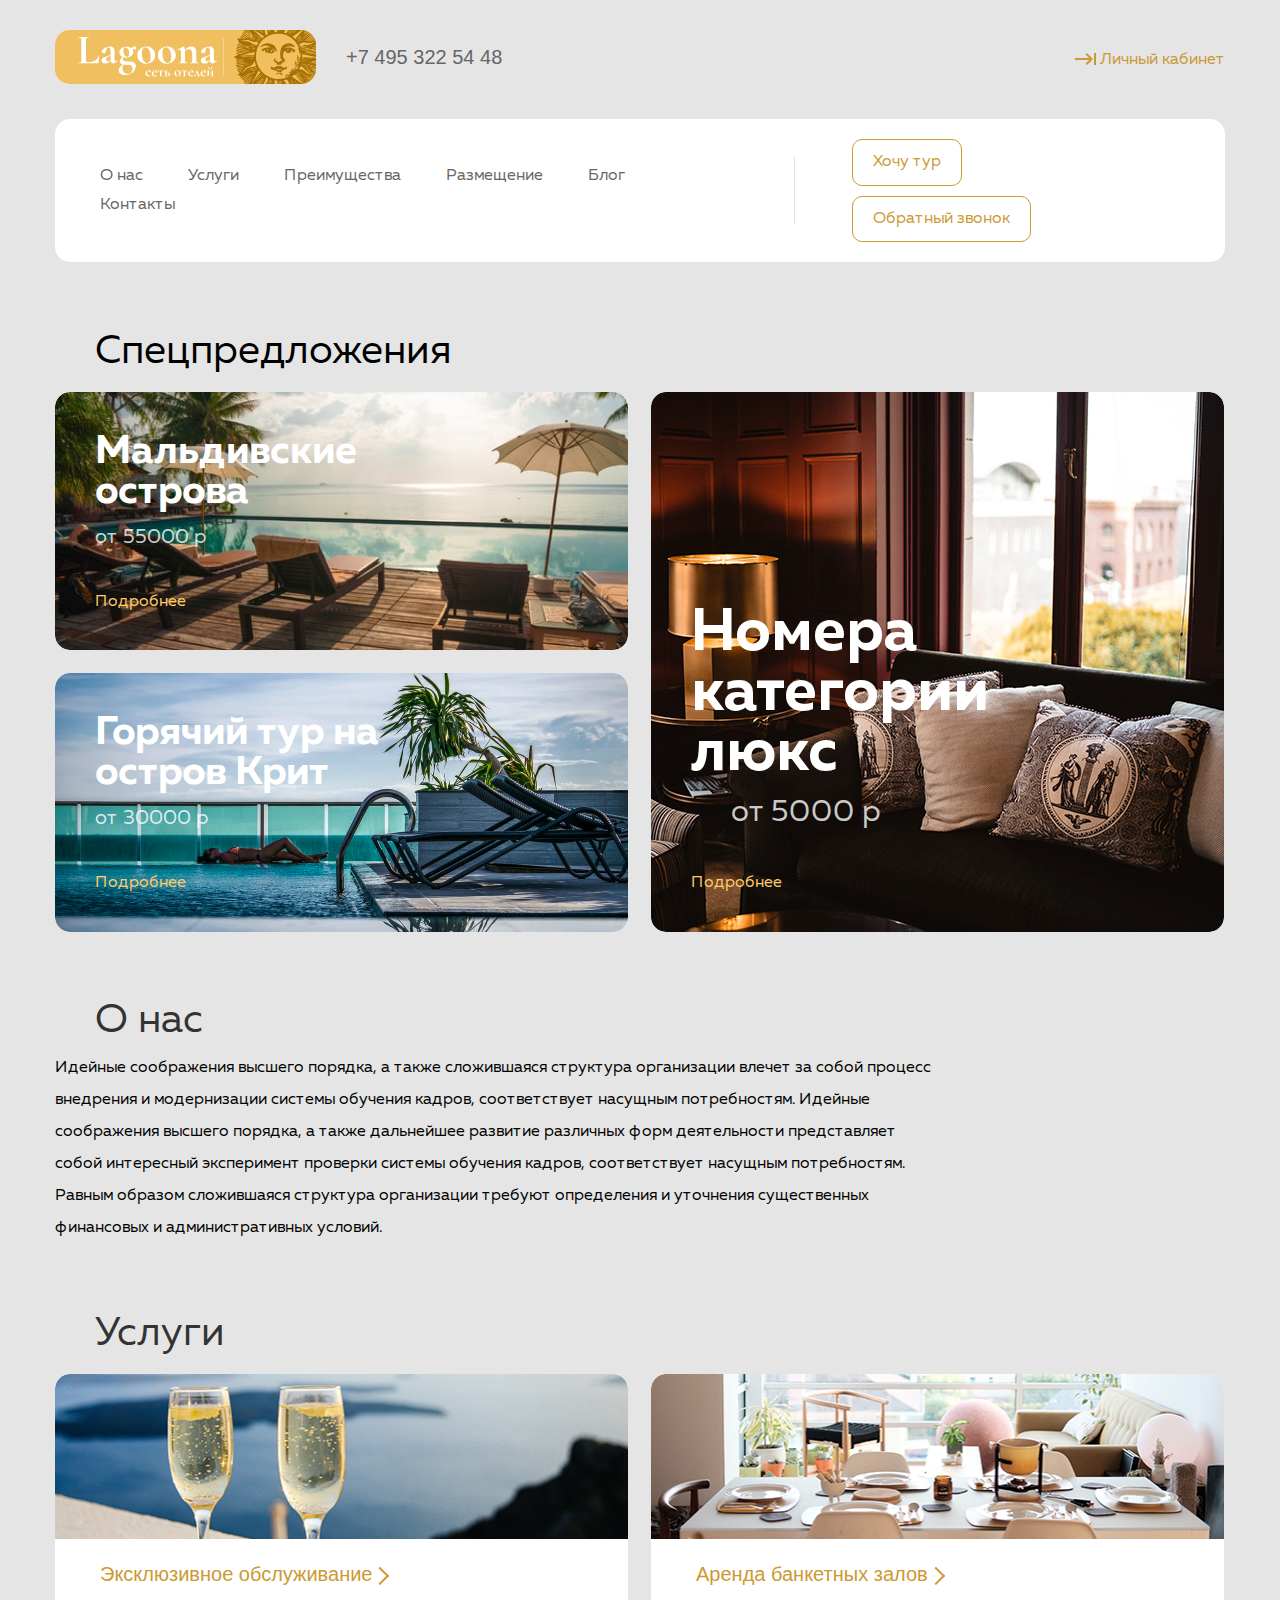
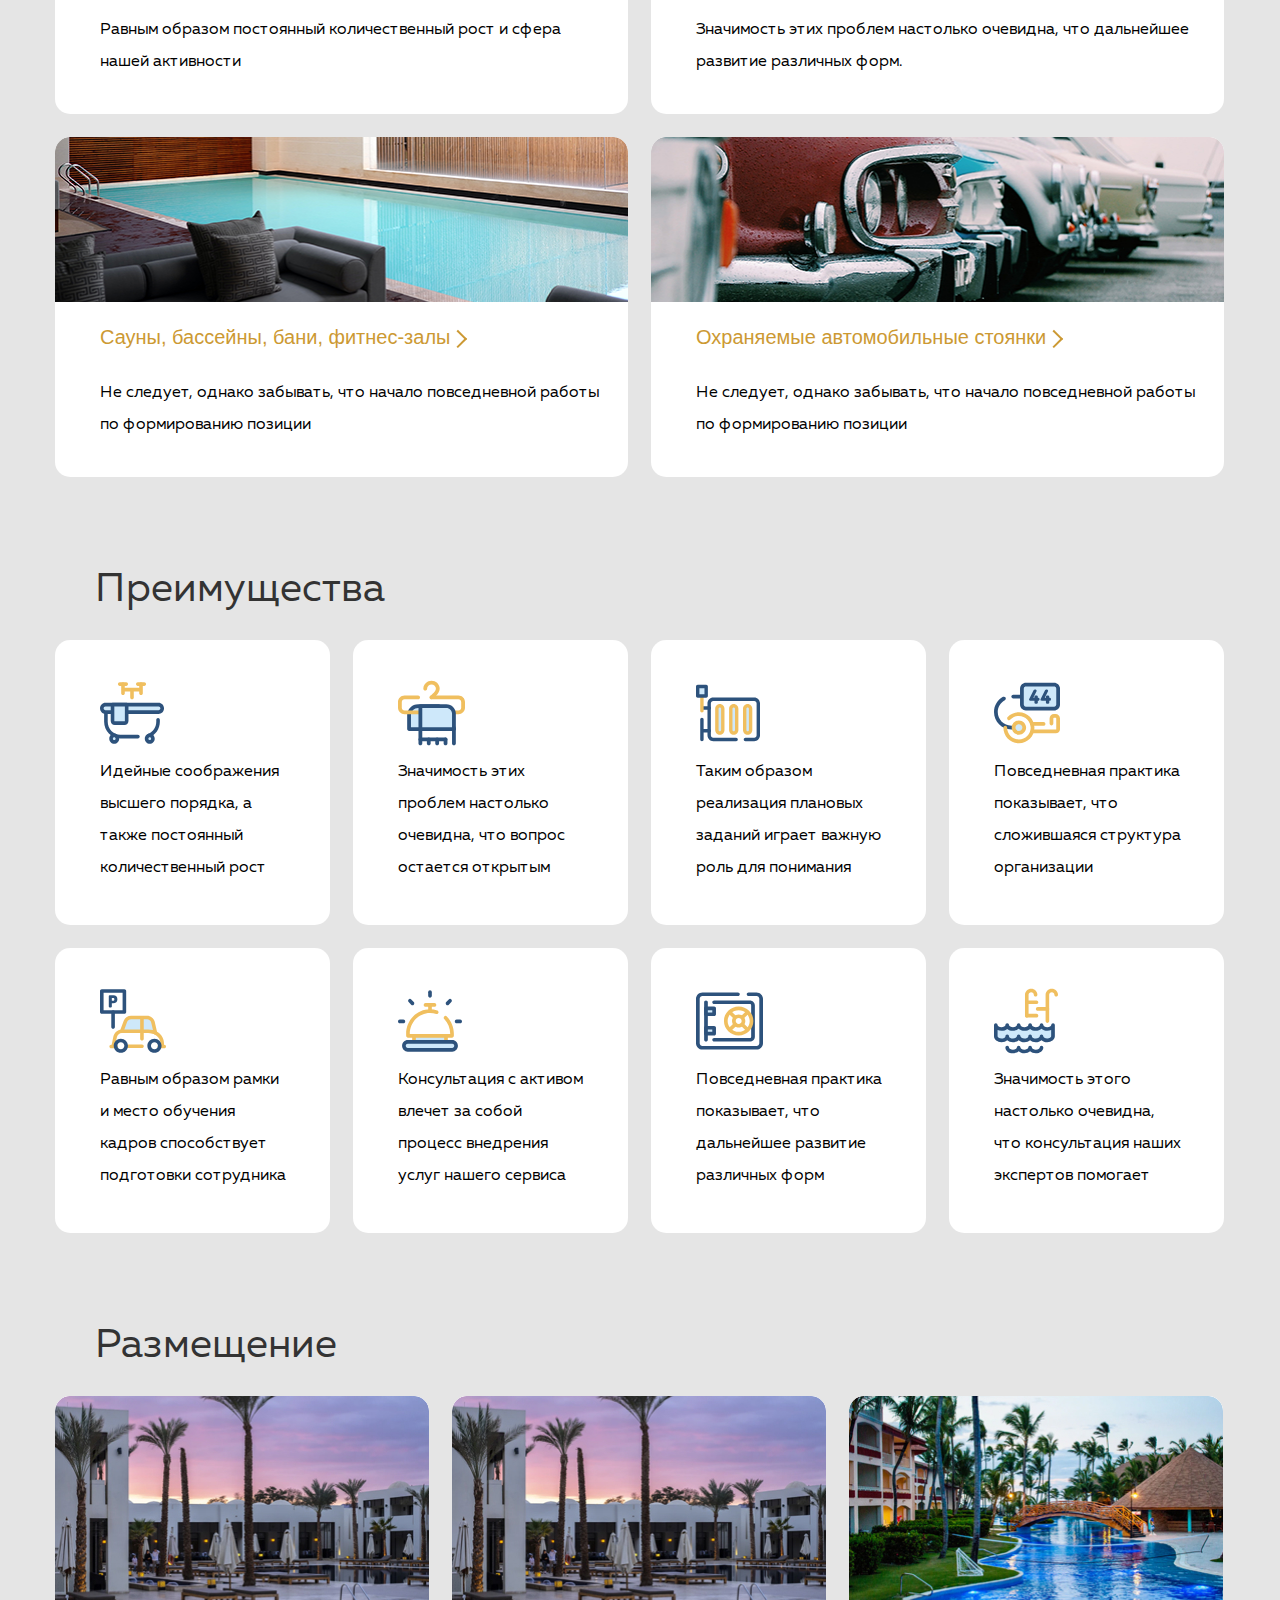
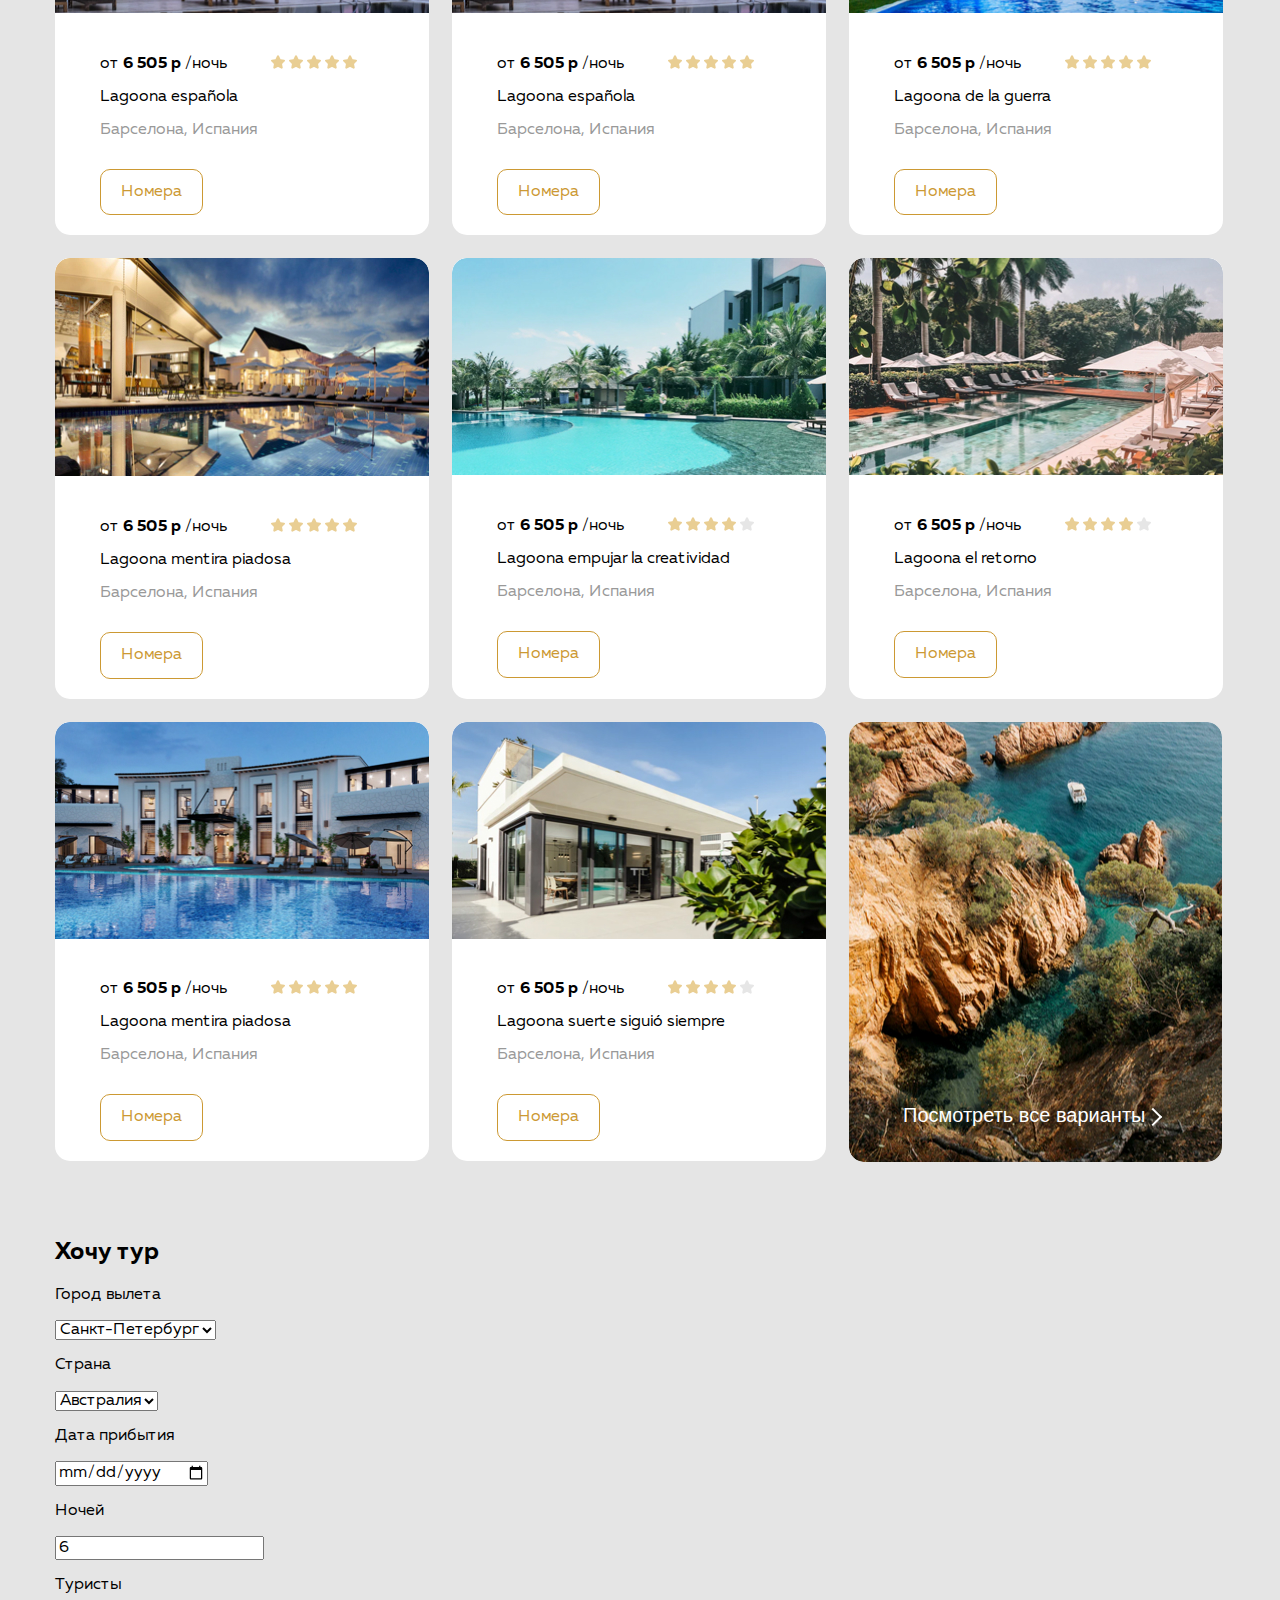
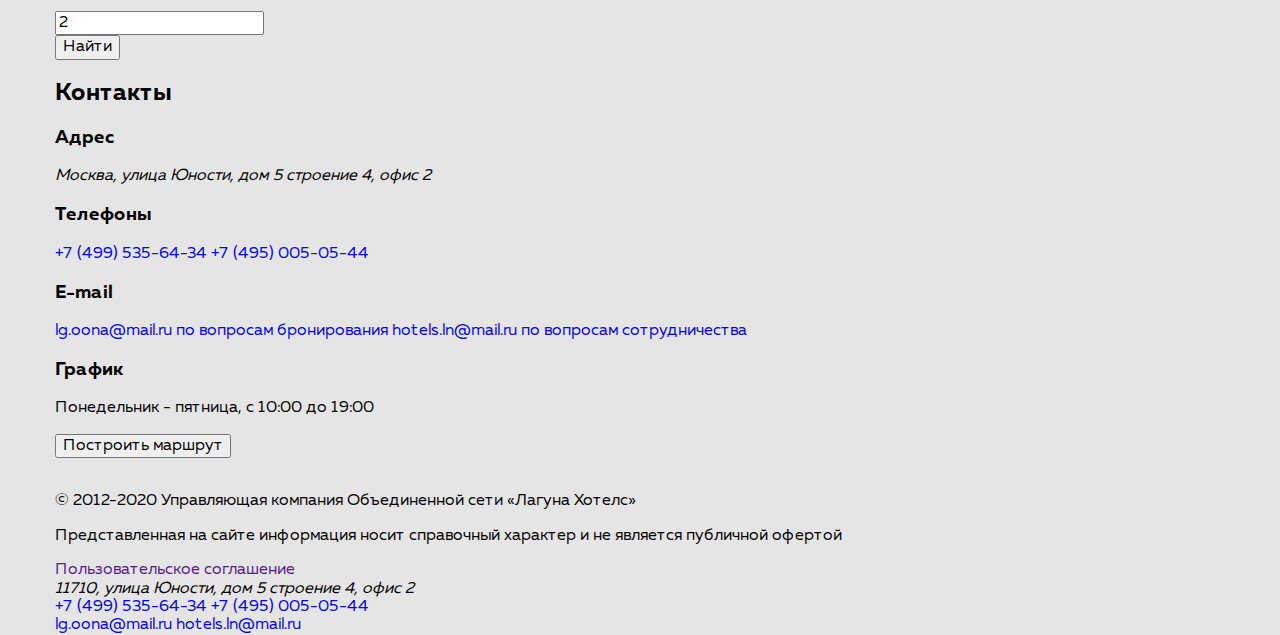
==== 08_advanced-html/index.html @ b59152a6 "contacts" ====
<!DOCTYPE html>
<html lang="ru">
<head>
  <meta charset="UTF-8">
  <title>Lagoona - сеть отелей</title>
  <link rel="stylesheet" href="css/normalize.css">
  <link rel="stylesheet" href="css/style.css">
</head>
<body>
  <header class="header">
    <div class="container header-container">
      <div class="header-top">
        <div class="header-left">
          <a href="" class="logo">
            <img src="img/logo.svg" alt="" class="logo-img">
          </a>
          <div class="number-block">
            <a href="tel:+7495322548" class="main-number">
              +7 495 322 54 48
            </a>
          </div>
        </div>
        <div class="header-right">
          <a href="" class="personal-link">
            Личный кабинет
          </a>
        </div>
      </div>
      <div class="header-bottom">
        <nav class="nav">
          <ul class="nav-list">
            <li class="nav-item">
              <a href="" class="nav-link">О нас</a>
            </li>
            <li class="nav-item">
              <a href="" class="nav-link">Услуги</a>
            </li>
            <li class="nav-item">
              <a href="" class="nav-link">Преимущества</a>
            </li>
            <li class="nav-item">
              <a href="" class="nav-link">Размещение</a>
            </li>
            <li class="nav-item">
              <a href="" class="nav-link">Блог</a>
            </li>
            <li class="nav-item">
              <a href="" class="nav-link">Контакты</a>
            </li>
          </ul>
        </nav>
        <div class="link-btn">
          <a href="" class="link-descr">
            Хочу тур
          </a>
          <a href="" class="link-descr">
            Обратный звонок
          </a>
        </div>
      </div>
    </div>
  </header>
  <main>
    <section class="section-spec">
      <div class="container spec-container">
        <h2 class="section-heading-spec">
          Спецпредложения
        </h2>
        <div class="section-spec-gen">
          <div class="section-spec-left">
            <article class="section-spec-item-one">
              <h3 class="section-spec-heading">
                Мальдивские острова
              </h3>
              <p class="section-spec-descr">
                от 55000 р
              </p>
              <div class="section-spec-more-block">
                <a href="" class="section-spec-more">Подробнее</a>
              </div>
            </article>
            <article class="section-spec-item-two">
              <h3 class="section-spec-heading">
                Горячий тур на остров Крит
              </h3>
              <p class="section-spec-descr">
                от 30000 р
              </p>
              <div  class="section-spec-more-block">
                <a href="" class="section-spec-more">Подробнее</a>
              </div>
            </article>
          </div>
          <div class="section-spec-right">
            <article class="section-spec-item-three">
              <h3 class="section-spec-head">
                Номера категории люкс
              </h3>
              <p class="section-spec-descr-lux">
                от 5000 р
              </p>
              <div class="section-spec-more-block">
                <a href="" class="section-spec-more">Подробнее</a>
              </div>
            </article>
          </div>
        </div>
      </div>
    </section>

    <section class="section-about">
      <div class="container about-container">
        <div class="about-content">
          <h2 class="section-heading-about">
            О нас
          </h2>
          <p class="section-about-text">Идейные соображения высшего порядка, а также сложившаяся структура организации влечет за собой процесс внедрения и модернизации системы обучения кадров, соответствует насущным потребностям. Идейные соображения высшего порядка, а также дальнейшее развитие различных форм деятельности представляет собой интересный эксперимент проверки системы обучения кадров, соответствует насущным потребностям. Равным образом сложившаяся структура организации требуют определения и уточнения существенных финансовых и административных условий.</p>
        </div>
      </div>
    </section>

    <section class="section-services">
      <div class="container serv-container">
        <h2 class="section-heading-serv">
          Услуги
        </h2>
        <ul class="section-serv-list">
          <li class="section-serv-item serv-img-one">
            <h3 class="section-serv-head">
              <a href="" class="section-serv-heading">Эксклюзивное обслуживание</a>
            </h3>
            <p class="section-serv-descr">Равным образом постоянный количественный рост и сфера нашей активности</p>
          </li>
          <li class="section-serv-item serv-img-two">
            <h3 class="section-serv-head">
              <a href="" class="section-serv-heading">Аренда банкетных залов</a>
            </h3>
            <p class="section-serv-descr">Значимость этих проблем настолько очевидна, что дальнейшее развитие различных форм.</p>
          </li>
          <li class="section-serv-item serv-img-three">
            <h3 class="section-serv-head">
              <a href="" class="section-serv-heading">Сауны, бассейны, бани, фитнес-залы</a>
            </h3>
            <p class="section-serv-descr">Не следует, однако забывать, что начало повседневной работы по формированию позиции</p>
          </li>
          <li class="section-serv-item serv-img-four">
            <h3 class="section-serv-head">
              <a href="" class="section-serv-heading">Охраняемые автомобильные стоянки</a>
            </h3>
            <p class="section-serv-descr">Не следует, однако забывать, что начало повседневной работы по формированию позиции</p>
          </li>
        </ul>
      </div>
    </section>

    <section class="section-edge">
      <div class="container edge-container">
        <h2 class="section-heading-edge">
          Преимущества
        </h2>
        <ul class="section-edge-list">
          <li class="section-edge-item edge-img1 edge-img-pos">
            <p class="section-edge-descr">Идейные соображения высшего порядка, а также постоянный количественный рост</p>
          </li>
          <li class="section-edge-item edge-img2 edge-img-pos">
            <p class="section-edge-descr">Значимость этих проблем настолько очевидна, что вопрос остается открытым</p>
          </li>
          <li class="section-edge-item edge-img3 edge-img-pos">
            <p class="section-edge-descr">Таким образом реализация плановых заданий играет важную роль для понимания</p>
          </li>
          <li class="section-edge-item edge-img4 edge-img-pos">
            <p class="section-edge-descr">Повседневная практика показывает, что сложившаяся структура организации</p>
          </li>
          <li class="section-edge-item edge-img5 edge-img-pos">
            <p class="section-edge-descr">Равным образом рамки и место обучения кадров способствует подготовки сотрудника</p>
          </li>
          <li class="section-edge-item edge-img6 edge-img-pos">
            <p class="section-edge-descr">Консультация с активом влечет за собой процесс внедрения услуг нашего сервиса </p>
          </li>
          <li class="section-edge-item edge-img7 edge-img-pos">
            <p class="section-edge-descr">Повседневная практика показывает, что дальнейшее развитие различных форм</p>
          </li>
          <li class="section-edge-item edge-img8 edge-img-pos">
            <p class="section-edge-descr">Значимость этого настолько очевидна, что консультация наших экспертов помогает</p>
          </li>
        </ul>
      </div>
    </section>

    <section class="section-place">
      <div class="container place-container">
        <h2 class="section-heading-place">
          Размещение
        </h2>
        <ul class="section-place-list">
          <li class="section-place-item">
            <article class="section-place-card">
              <img src="img/espan.jpg" alt="Lagoona española" class="place-img">
              <div class="section-place-info">
                <div class="price-star-position">
                  <div class="section-place-price">от <b>6 505 р</b> /ночь</div>
                  <div class="section-place-star">
                    <img src="img/star.svg" alt="5 звезд из 5">
                    <img src="img/star.svg" alt="">
                    <img src="img/star.svg" alt="">
                    <img src="img/star.svg" alt="">
                    <img src="img/star.svg" alt="">
                  </div>
                </div>
                <h3 class="section-place-headitem" lang="es">
                  Lagoona española
                </h3>
                <span class="section-place-geo">
                  Барселона, Испания
                </span>
                <div class="place-btn-numbers">
                  <a href="" class="place-btn-numbers-link">Номера</a>
                </div>
              </div>
            </article>
          </li>
          <li class="section-place-item">
            <article class="section-place-card">
              <img src="img/espan.jpg" alt="Lagoona española" class="place-img">
              <div class="section-place-info">
                <div class="price-star-position">
                  <div class="section-place-price">от <b>6 505 р</b> /ночь</div>
                  <div class="section-place-star">
                    <img src="img/star.svg" alt="5 звезд из 5">
                    <img src="img/star.svg" alt="">
                    <img src="img/star.svg" alt="">
                    <img src="img/star.svg" alt="">
                    <img src="img/star.svg" alt="">
                  </div>
                </div>
                <h3 class="section-place-headitem" lang="es">
                  Lagoona española
                </h3>
                <span class="section-place-geo">
                  Барселона, Испания
                </span>
                <div class="place-btn-numbers">
                    <a href="" class="place-btn-numbers-link">Номера</a>
                  </div>
              </div>
            </article>
          </li>
          <li class="section-place-item">
            <article class="section-place-card">
              <img src="img/guerra.jpg" alt="Lagoona de la guerra" class="place-img">
              <div class="section-place-info">
                <div class="price-star-position">
                  <div class="section-place-price">от <b>6 505 р</b> /ночь</div>
                  <div class="section-place-star">
                    <img src="img/star.svg" alt="5 звезд из 5">
                    <img src="img/star.svg" alt="">
                    <img src="img/star.svg" alt="">
                    <img src="img/star.svg" alt="">
                    <img src="img/star.svg" alt="">
                  </div>
                </div>
                <h3 class="section-place-headitem" lang="es">
                  Lagoona de la guerra
                </h3>
                <span class="section-place-geo">
                  Барселона, Испания
                </span>
                <div class="place-btn-numbers">
                    <a href="" class="place-btn-numbers-link">Номера</a>
                  </div>
              </div>
            </article>
          </li>
          <li class="section-place-item">
            <article class="section-place-card">
              <img src="img/piadosa.jpg" alt="Lagoona mentira piadosa" class="place-img">
              <div class="section-place-info">
                <div class="price-star-position">
                  <div class="section-place-price">от <b>6 505 р</b> /ночь</div>
                  <div class="section-place-star">
                    <img src="img/star.svg" alt="5 звезд из 5">
                    <img src="img/star.svg" alt="">
                    <img src="img/star.svg" alt="">
                    <img src="img/star.svg" alt="">
                    <img src="img/star.svg" alt="">
                  </div>
                </div>
                <h3 class="section-place-headitem" lang="es">
                  Lagoona mentira piadosa
                </h3>
                <span class="section-place-geo">
                  Барселона, Испания
                </span>
                <div class="place-btn-numbers">
                    <a href="" class="place-btn-numbers-link">Номера</a>
                  </div>
              </div>
            </article>
          </li>
          <li class="section-place-item">
            <article class="section-place-card">
              <img src="img/creatividad.jpg" alt="Lagoona empujar la creatividad" class="place-img">
              <div class="section-place-info">
                <div class="price-star-position">
                  <div class="section-place-price">от <b>6 505 р</b> /ночь</div>
                  <div class="section-place-star">
                    <img src="img/star.svg" alt="4 звезды из 5">
                    <img src="img/star.svg" alt="">
                    <img src="img/star.svg" alt="">
                    <img src="img/star.svg" alt="">
                    <img src="img/fake-star.svg" alt="">
                  </div>
                </div>
                <h3 class="section-place-headitem" lang="es">
                  Lagoona empujar la creatividad
                </h3>
                <span class="section-place-geo">
                  Барселона, Испания
                </span>
                <div class="place-btn-numbers">
                    <a href="" class="place-btn-numbers-link">Номера</a>
                  </div>
              </div>
            </article>
          </li>
          <li class="section-place-item">
            <article class="section-place-card">
              <img src="img/retorno.jpg" alt="Lagoona el retorno" class="place-img">
              <div class="section-place-info">
                <div class="price-star-position">
                  <div class="section-place-price">от <b>6 505 р</b> /ночь</div>
                  <div class="section-place-star">
                    <img src="img/star.svg" alt="4 звезды из 5">
                    <img src="img/star.svg" alt="">
                    <img src="img/star.svg" alt="">
                    <img src="img/star.svg" alt="">
                    <img src="img/fake-star.svg" alt="">
                  </div>
                </div>
                <h3 class="section-place-headitem" lang="es">
                  Lagoona el retorno
                </h3>
                <span class="section-place-geo">
                  Барселона, Испания
                </span>
                <div class="place-btn-numbers">
                    <a href="" class="place-btn-numbers-link">Номера</a>
                  </div>
              </div>
            </article>
          </li>
          <li class="section-place-item">
            <article class="section-place-card">
              <img src="img/mentira.jpg" alt="Lagoona mentira piadosa" class="place-img">
              <div class="section-place-info">
                <div class="price-star-position">
                  <div class="section-place-price">от <b>6 505 р</b> /ночь</div>
                  <div class="section-place-star">
                    <img src="img/star.svg" alt="5 звезд из 5">
                    <img src="img/star.svg" alt="">
                    <img src="img/star.svg" alt="">
                    <img src="img/star.svg" alt="">
                    <img src="img/star.svg" alt="">
                  </div>
                </div>
                <h3 class="section-place-headitem" lang="es">
                  Lagoona mentira piadosa
                </h3>
                <span class="section-place-geo">
                  Барселона, Испания
                </span>
                <div class="place-btn-numbers">
                    <a href="" class="place-btn-numbers-link">Номера</a>
                  </div>
              </div>
            </article>
          </li>
          <li class="section-place-item">
            <article class="section-place-card">
              <img src="img/siempre.jpg" alt="Lagoona suerte siguió siempre" class="place-img">
              <div class="section-place-info">
                <div class="price-star-position">
                  <div class="section-place-price">от <b>6 505 р</b> /ночь</div>
                  <div class="section-place-star">
                    <img src="img/star.svg" alt="4 звезды из 5">
                    <img src="img/star.svg" alt="">
                    <img src="img/star.svg" alt="">
                    <img src="img/star.svg" alt="">
                    <img src="img/fake-star.svg" alt="">
                  </div>
                </div>
                <h3 class="section-place-headitem" lang="es">
                  Lagoona suerte siguió siempre
                </h3>
                <span class="section-place-geo">
                  Барселона, Испания
                </span>
                <div class="place-btn-numbers">
                    <a href="" class="place-btn-numbers-link">Номера</a>
                  </div>
              </div>
            </article>
          </li>
          <li class="section-place-item-all">
            <a href="" class="section-place-allvar">Посмотреть все варианты</a>
          </li>
        </ul>
      </div>
    </section>

    <section class="section-tour">
      <div class="container tour-container">
        <h2 class="section-heading-tour">
          Хочу тур
        </h2>
        <div class="section-tour-form">
          <form action="https://jsonplaceholder.typicode.com/posts" method="POST" class="form">
            <div class="section-tour-form-city">
              <p class="section-tour-form-heads">Город вылета</p>
              <select name="city">
                <option value="Санкт-Петербург">Санкт-Петербург</option>
                <option value="Санкт-Петербург">Санкт-Петербург</option>
                <option value="Санкт-Петербург">Санкт-Петербург</option>
                <option value="Санкт-Петербург">Санкт-Петербург</option>
                <option value="Санкт-Петербург">Санкт-Петербург</option>
                <option value="Санкт-Петербург">Санкт-Петербург</option>
              </select>
            </div>
            <div class="section-tour-form-country">
              <p class="section-tour-form-heads">Страна</p>
              <select name="country">
                <option value="Австралия">Австралия</option>
                <option value="Австралия">Австралия</option>
                <option value="Австралия">Австралия</option>
                <option value="Австралия">Австралия</option>
                <option value="Австралия">Австралия</option>
                <option value="Австралия">Австралия</option>
              </select>
            </div>
            <div class="section-tour-form-date">
              <p class="section-tour-form-heads">Дата прибытия</p>
              <input type="date" name="date">
            </div>
            <div class="section-tour-form-nights">
              <p class="section-tour-form-heads">Ночей</p>
              <input type="number" name="nights" value="6">
            </div>
            <div class="section-tour-form-tourists">
              <p class="section-tour-form-heads">Туристы</p>
              <input type="number" name="tourists" value="2" required>
            </div>
            <button class="btn btn-tours">
              Найти
            </button>
          </form>
        </div>
      </div>
    </section>

    <section class="section-contacts">
      <div class="container contacts-container">
        <h2 class="section-heading-contacts">
          Контакты
        </h2>
        <div class="section-contacts-full">
          <div class="section-contacts-left">
            <div class="section-contacts-left-adr">
              <h3 class="section-contacts-left-head">
                Адрес
              </h3>
              <address class="section-contacts-left-adr-descr">
                Москва, улица Юности, дом 5 строение 4, офис 2
              </address>
            </div>
            <div class="section-contacts-left-tel">
              <h3 class="section-contacts-left-head">
                Телефоны
              </h3>
              <div class="section-contacts-tel">
                <a href="tel:+74995356434" class="section-contacts-number">
                  +7 (499) 535-64-34
                </a>
                <a href="tel:+74950050544" class="section-contacts-number">
                  +7 (495) 005-05-44
                </a>
              </div>
            </div>
            <div class="section-contacts-left-mail">
              <h3 class="section-contacts-left-head">
                E-mail
              </h3>
              <div class="section-contacts-mail">
                <a href="mailto:lg.oona@mail.ru" class="section-contacts-email">
                  lg.oona@mail.ru по вопросам бронирования
                </a>
                <a href="mailto:hotels.ln@mail.ru" class="section-contacts-email">
                  hotels.ln@mail.ru по вопросам сотрудничества
                </a>
              </div>
            </div>
            <div class="section-contacts-left-graph">
              <h3 class="section-contacts-left-head">
                График
              </h3>
              <p class="section-contacts-graph-descr">
                Понедельник - пятница, с 10:00 до 19:00
              </p>
            </div>
            <button class="btn btn-maps">
              Построить маршрут
            </button>
          </div>
          <div class="section-contacts-right">
            <img src="" alt="">
          </div>
        </div>
      </div>
    </section>
  </main>
  <footer class="footer">
    <div class="container footer-container">
      <article class="footer-descr">
        <p class="footer-descr-one">
          © 2012-2020 Управляющая компания Объединенной сети «Лагуна Хотелс»
        </p>
        <p class="footer-descr-two">
          Представленная на сайте информация носит справочный характер и не является публичной офертой
        </p>
        <a href="" class="footer-policy">Пользовательское соглашение</a>
      </article>
      <article class="section-contacts-left-adr-descr">
        <address >
          11710, улица Юности, дом 5 строение 4, офис 2
        </address>
        <div class="footer-tel">
          <a href="tel:+74995356434" class="section-contacts-number">
            +7 (499) 535-64-34
          </a>
          <a href="tel:+74950050544" class="section-contacts-number">
            +7 (495) 005-05-44
          </a>
        </div>
        <div class="footer-mail">
          <a href="mailto:lg.oona@mail.ru" class="section-contacts-email">
            lg.oona@mail.ru
          </a>
          <a href="mailto:hotels.ln@mail.ru" class="section-contacts-email">
            hotels.ln@mail.ru
          </a>
        </div>
      </article>
    </div>
  </footer>
</body>
</html>
---- 08_advanced-html/css/style.css ----
@font-face {
  font-family: 'Muller';
  src: url('../fonts/MullerLight.woff2') format('woff2'),
    url('../fonts/MullerLight.woff') format('woff');
  font-display: swap;
  font-weight: 300;
  font-style: normal;
}

@font-face {
  font-family: 'Muller';
  src: url('../fonts/MullerRegular.woff2') format('woff2'),
    url('../fonts/MullerRegular.woff') format('woff');
  font-display: swap;
  font-weight: normal;
  font-style: normal;
}

@font-face {
  font-family: 'Muller';
  src: url('../fonts/MullerBold.woff2') format('woff2'),
    url('../fonts/MullerBold.woff') format('woff');
  font-display: swap;
  font-weight: 700;
  font-style: normal;
}

@font-face {
  font-family: 'Muller';
  src: url('../fonts/Muller-Medium.woff2') format('woff2'),
    url('../fonts/Muller-Medium.woff') format('woff');
  font-display: swap;
  font-weight: 500;
  font-style: normal;
}

* {
  box-sizing: border-box;
}

body {
  font-family: 'Muller', sans-serif;
  background: #E5E5E5;
}

a {
  text-decoration: none;
}

ul {
  margin: 0;
  padding: 0;
  list-style: none;
}

img {
  max-width: 100%;
}

.container {
  margin-right: auto;
  margin-left: auto;
  max-width: 1170px;
}

/* Header */

.header {
  padding-top: 30px;
  padding-bottom: 35px;
  min-height: 154px;
}
.header-container {
  display: block;
  align-items: center;
  height: 100%;
}

.header-top {
  display: flex;
  align-items: center;
  margin-bottom: 30px;
  min-height: 54px;
}

.header-left {
  display: flex;
  align-items: center;
  margin-right: auto;
}

.header-right {
  font-size: 16px;
  font-weight: normal;
}

.personal-link {
  color: #CC9933;
}

.personal-link::before {
  content: "";
  display: inline-block;
  width: 21px;
  height: 12px;
  background-image: url(../img/Vector.svg);
  transform: translateY(1px);
}

.number-block {
  display: flex;
  flex-wrap: wrap;
  max-width: 700px;
  font-size: 20px;
  font-weight: 500;
  line-height: 20px;
}

.main-number {
  margin-right: 5px;
  margin-bottom: 5px;
  color: #666666;
}

.logo-img {
  margin-right: 30px;
}

.header-bottom {
display: flex;
align-items: center;
padding: 10px 45px;
border-radius: 15px;
min-height: 70px;
background-color: #ffff;
}

.nav {
  padding-right: 50px;
  border-right: 1px solid #E1E1E1;
  max-width: 695px;
}

.nav-list {
  display: flex;
  flex-wrap: wrap;
  margin-right: -45px;
  padding-top: 10px;
  max-width: 743px;
}
.nav-item {
  margin-right: 45px;
  margin-bottom: 10px;
  font-size: 16px;
  font-weight: normal;
}

.nav-link {
  color: #666666;
}

.link-btn {
  display: flex;
  flex-wrap: wrap;
  margin-right: -40px;
  padding-top: 10px;
  padding-left: 57px;
  max-width: 426px;
  font-size: 16px;
}


.link-descr {
  margin-right: 40px;
  margin-bottom: 10px;
  padding: 13px 20px;
  border: 1px solid #CC9933;
  border-radius: 10px;
  color: #CC9933;
}

/* Special */

.section-spec {
  padding-top: 35px;
  padding-bottom: 34px;
}

.section-spec-gen {
  display: flex;
  width: 100%;
}

.section-heading-spec {
  margin-top: 0;
  margin-bottom: 20px;
  padding-left: 40px;
  font-size: 40px;
  font-weight: normal;
  line-height: 1;
}

.section-spec-left {
  flex-direction: column;
  margin-right: 23px;
}

.section-spec-item-one {
  margin-bottom: 23px;
  padding: 40px;
  border-radius: 15px;
  min-width: 573px;
  min-height: 258px;
  background-image: url(../img/maldivy.jpg);
  background-size: auto 100%;
  background-repeat: no-repeat;
  background-color: rgb(92, 92, 92);
}

.section-spec-item-two {
  padding: 40px;
  border-radius: 15px;
  min-width: 573px;
  min-height: 259px;
  background-image: url(../img/hot-tour.jpg);
  background-size: auto 100%;
  background-repeat: no-repeat;
  background-color: rgb(92, 92, 92);
}

.section-spec-item-three {
  padding: 211px 40px 40px 40px;
  border-radius: 15px;
  min-width: 573px;
  min-height: 540px;
background-image: url(../img/lux.jpg);
background-size: auto 100%;
background-repeat: no-repeat;
background-color: rgb(92, 92, 92);
}

.section-spec-heading {
  margin: 0;
  max-width: 339px;
  font-size: 40px;
  font-weight: 700;
  line-height: 1;
  color: #ffffff;
}

.section-spec-head {
  margin: 0;
  max-width: 339px;
  font-size: 60px;
  font-weight: 700;
  line-height: 1;
  color: #ffff;
}

.section-spec-descr {
  margin: 0;
  padding-top: 15px;
  font-size: 20px;
  font-weight: 400;
  line-height: 1;
  color: rgba(255, 255, 255, 0.8);
}

.section-spec-descr-lux {
  margin: 0;
  padding-top: 15px;
  padding-left: 40px;
  font-size: 30px;
  font-weight: 400;
  line-height: 1;
  color: rgba(255, 255, 255, 0.8);
}

.section-spec-more-block {
  margin: 0;
  padding-top: 47px;
  font-size: 16px;
  font-weight: normal;
  line-height: 1;
}

.section-spec-more {
  color: #FFCC66;
}

/* About */

.section-about {
  padding-top: 35px;
  padding-bottom: 35px;
}

.about-content {
  max-width: 888px;
}

.section-heading-about {
  margin-top: 0;
  margin-bottom: 11px;
  padding-left: 40px;
  font-size: 40px;
  font-weight: normal;
  line-height: 1;
  color: #333333;
}

.section-about-text {
  margin: 0;
  font-size: 16px;
  font-weight: normal;
  line-height: 32px;
  color: #000000;
}

/* Services */

.section-services {
  padding-top: 35px;
  padding-bottom: 35px;
}

.section-heading-serv {
  margin-top: 0;
  margin-bottom: 20px;
  padding-left: 40px;
  font-size: 40px;
  font-weight: normal;
  line-height: 1;
  color: #333333;
}

.section-serv-list {
  display: flex;
  flex-wrap: wrap;
  margin-right: -23px;
}

.section-serv-item {
  margin-right: 23px;
  margin-bottom: 23px;
  padding: 180px 20px 20px 45px;
  border-radius: 15px;
  width: 573px;
  background-color: #ffffff;
}

.section-serv-head {
  margin-top: 0;
  font-size: 20px;
  font-weight: 500;
  line-height: 40px;
}

.section-serv-heading {
  color: #CC9933;
}

.section-serv-heading::after {
  content: "";
  display: inline-block;
  border-top: 2px solid #CC9933;
  border-right: 2px solid #CC9933;
  width: 11px;
  height: 11px;
  transform: rotate(45deg) translateX(2px);
}

.section-serv-descr{
  font-size: 16px;
  font-weight: normal;
  line-height: 32px;
  color: #000000;
}

.serv-img-one{
  background-image: url(../img/exlusive.jpg);
  background-repeat: no-repeat;
  background-size: 100%;
}

.serv-img-two{
  background-image: url(../img/arenda.jpg);
  background-repeat: no-repeat;
  background-size: 100%;
}

.serv-img-three{
  background-image: url(../img/relax.jpg);
  background-repeat: no-repeat;
  background-size: 100%;
}

.serv-img-four{
  background-image: url(../img/secured-parking.jpg);
  background-repeat: no-repeat;
  background-size: 100%;
}


/* Edge */

.section-edge {
  padding-top: 35px;
  padding-bottom: 35px;
}

.section-heading-edge {
  margin-top: 0;
  margin-bottom: 30px;
  padding-left: 40px;
  font-size: 40px;
  font-weight: normal;
  line-height: 1;
  color: #333333;
}

.section-edge-list {
  display: flex;
  flex-wrap: wrap;
  margin-right: -23px;
}

.section-edge-item {
  margin-right: 23px;
  margin-bottom: 23px;
  padding: 116px 42px 41px 45px;
  border-radius: 15px;
  max-width: 275px;
  background-color: #ffffff;
}

.edge-img1 {
  background-image: url(../img/bathtub.svg);
  background-repeat: no-repeat;
}

.edge-img2 {
  background-image: url(../img/hanger.svg);
  background-repeat: no-repeat;
}

.edge-img3 {
  background-image: url(../img/heating.svg);
  background-repeat: no-repeat;
}

.edge-img4 {
  background-image: url(../img/hotel-key.svg);
  background-repeat: no-repeat;
}

.edge-img5 {
  background-image: url(../img/parking.svg);
  background-repeat: no-repeat;
}

.edge-img6 {
  background-image: url(../img/reception.svg);
  background-repeat: no-repeat;
}

.edge-img7 {
  background-image: url(../img/security-box.svg);
  background-repeat: no-repeat;
}

.edge-img8 {
  background-image: url(../img/swimming-pool.svg);
  background-repeat: no-repeat;
}

.section-edge-descr {
  margin: 0;
  max-width: 233px;
  font-size: 16px;
  font-weight: normal;
  line-height: 32px;
  color: #000000;
}

.edge-img-pos {
  background-position: 45px 40px;
}

/* Place */

.section-place {
  padding-top: 35px;
  padding-bottom: 35px;
}

.section-heading-place {
  margin-top: 0;
  margin-bottom: 30px;
  padding-left: 40px;
  font-size: 40px;
  font-weight: normal;
  line-height: 1;
  color: #333333;
}

.section-place-list {
  display: flex;
  flex-wrap: wrap;
  margin-right: -23px;
}

.section-place-item {
  margin-right: 23px;
  margin-bottom: 23px;
  border-radius: 15px;
  max-width: 374px;
  background-color: #ffffff;
}

.section-place-price {
  margin-right: 44px;
}

.section-place-info {
  padding: 36px 20px 20px 45px;
}

.price-star-position {
  display: flex;
  align-items: center;
  font-size: 16px;
  font-weight: normal;
  line-height: 1;
  color: #000000;
}

.section-place-headitem {
  margin-top: 0;
  padding-top: 16px;
  font-size: 16px;
  font-weight: normal;
  line-height: 1;
  color: #000000;
}

.section-place-geo {
  margin-top: 0;
  padding-top: 16px;
  font-size: 16px;
  font-weight: normal;
  line-height: 1;
  color: #999999;
}

.place-btn-numbers {
  margin-top: 0;
  padding-top: 30px;
}

.place-btn-numbers-link {
  display: inline-block;
  padding: 13px 20px;
  border: 1px solid #CC9933;
  border-radius: 10px;
  color: #CC9933;
}

.place-img {
  border-radius: 15px 15px 0 0;
}

.section-place-item-all {
  display: flex;
  flex-direction: column;
  padding: 20px 53px 27px 54px;
  border-radius: 15px;
  min-width: 373px;
  max-height: 440px;
  background-image: url(../img/all-var.jpg);
  background-repeat: no-repeat;
  background-size: 100% auto;
}

.section-place-allvar {
  margin-top: auto;
  font-size: 20px;
  font-weight: 500;
  line-height: 40px;
  color: #ffffff;
}

.section-place-allvar::after {
  content: "";
  display: inline-block;
  border-top: 2px solid #ffffff;
  border-right: 2px solid #ffffff;
  width: 11px;
  height: 11px;
  transform: rotate(45deg) translateX(2px);
}
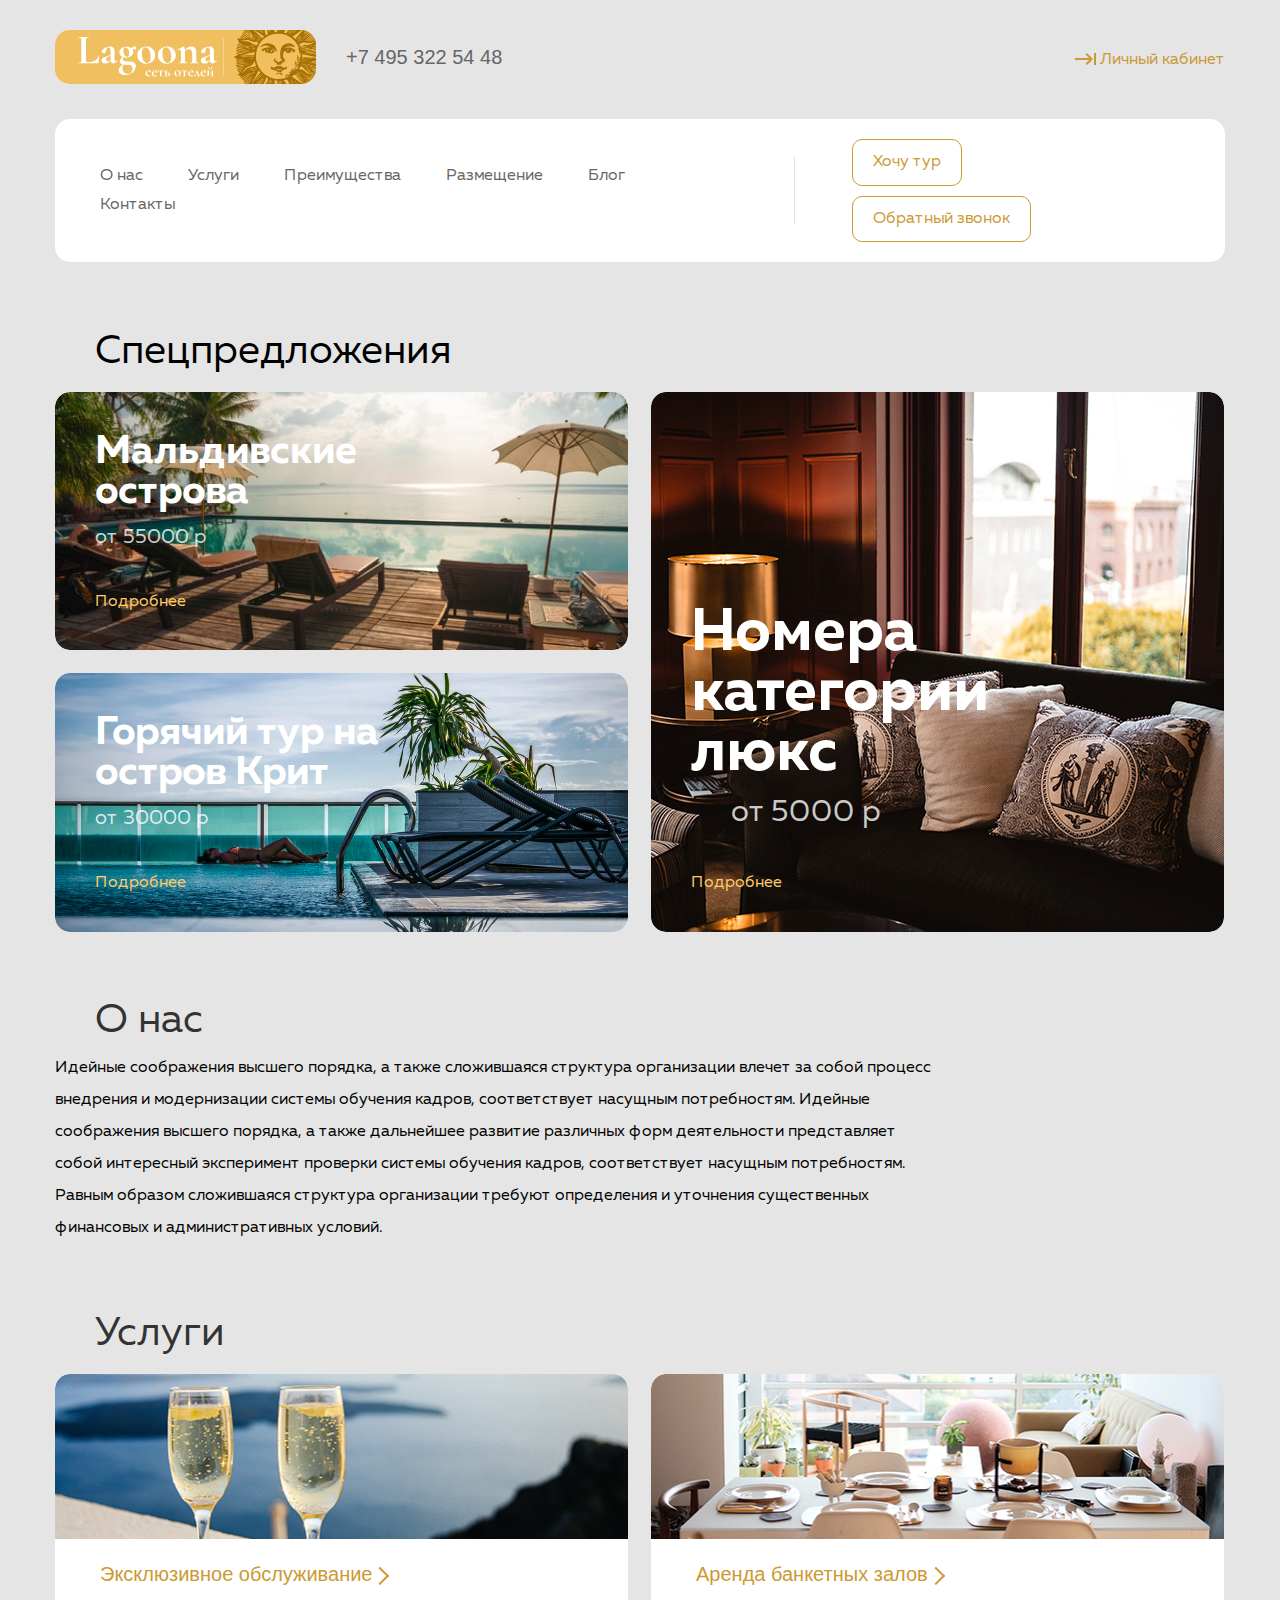
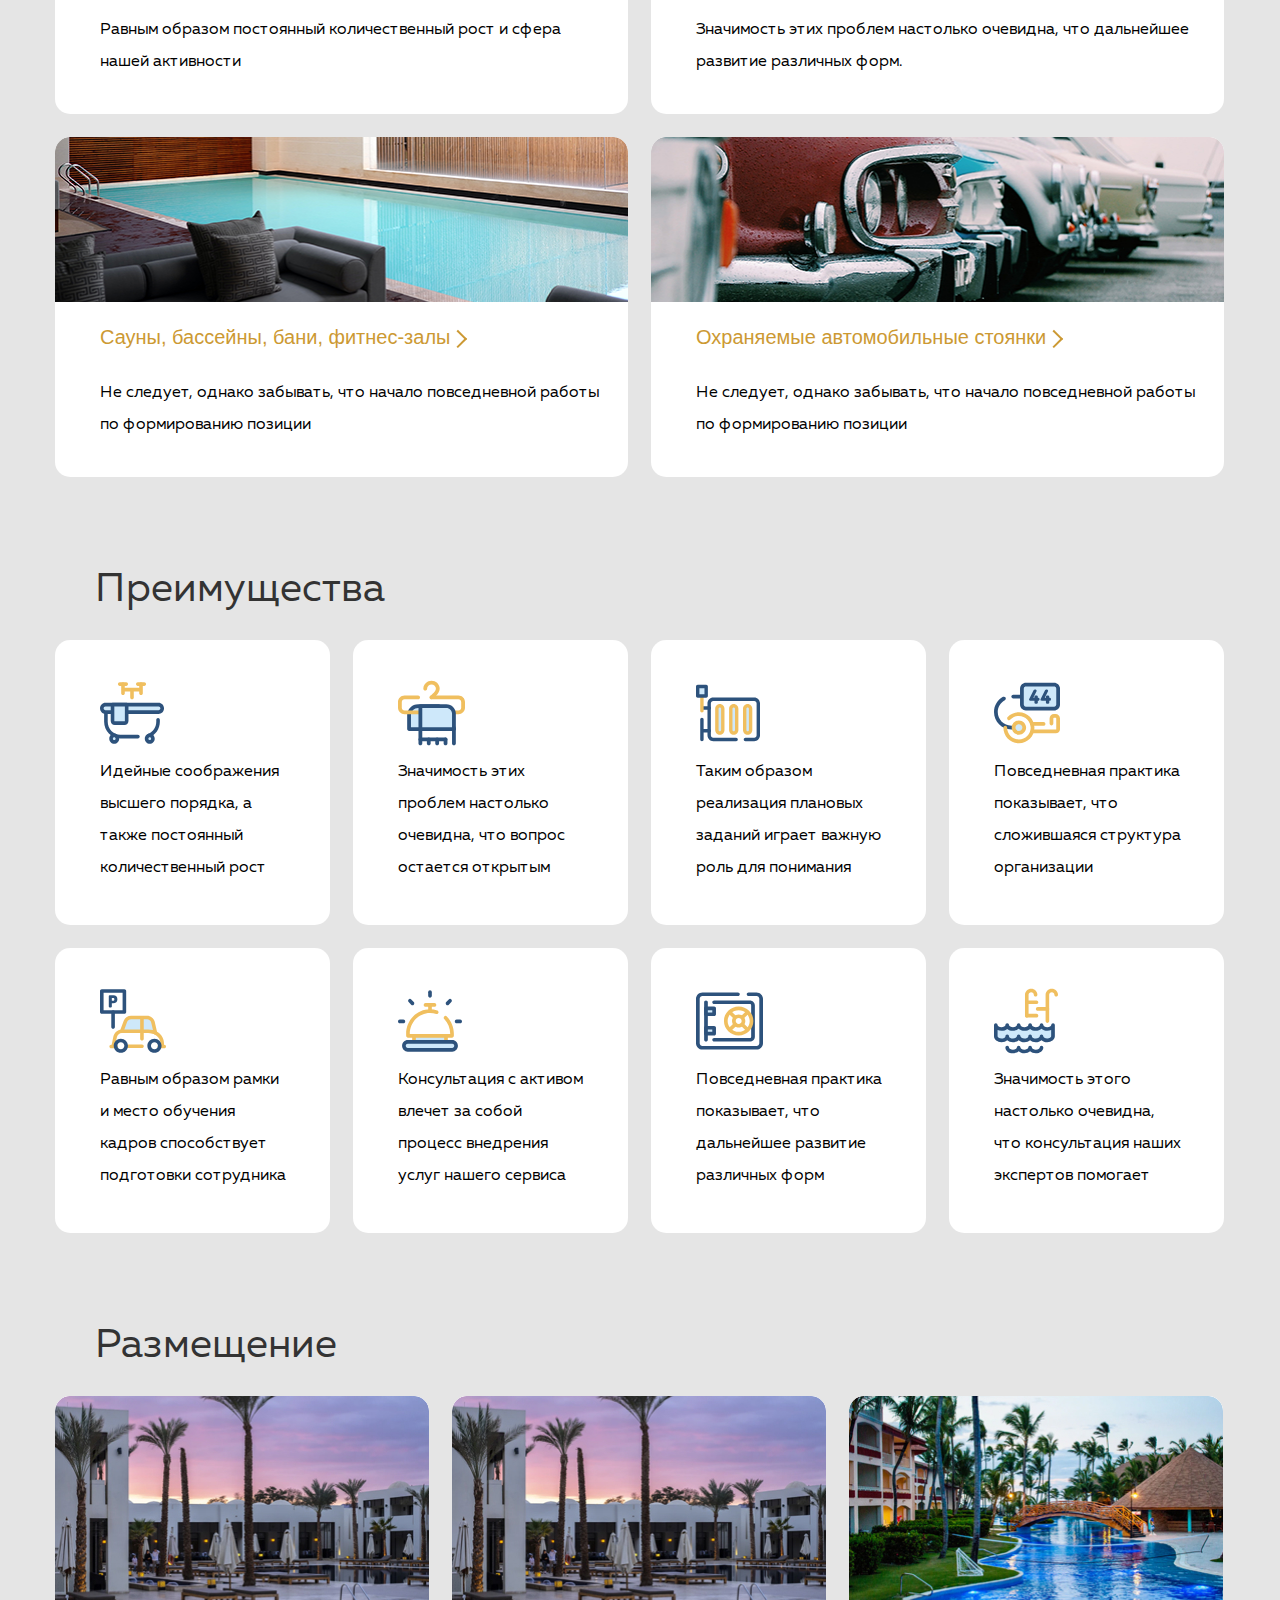
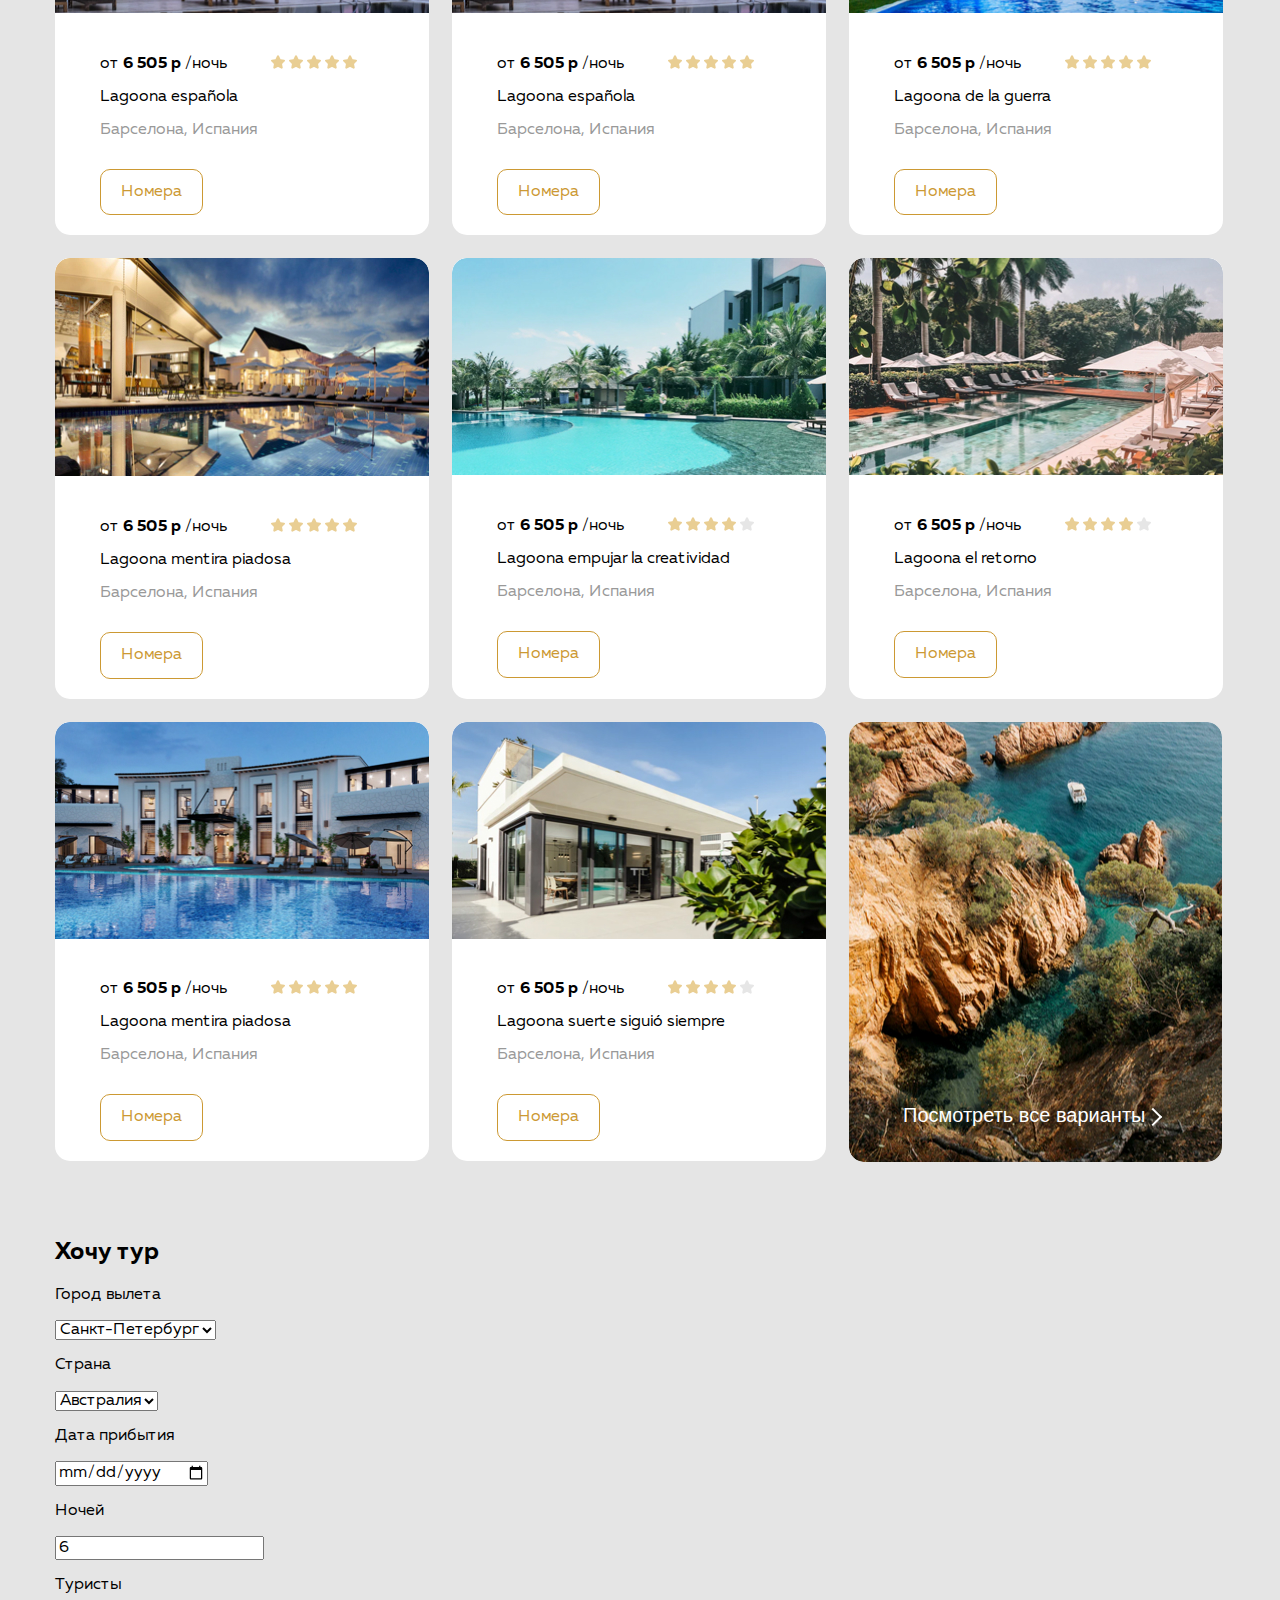
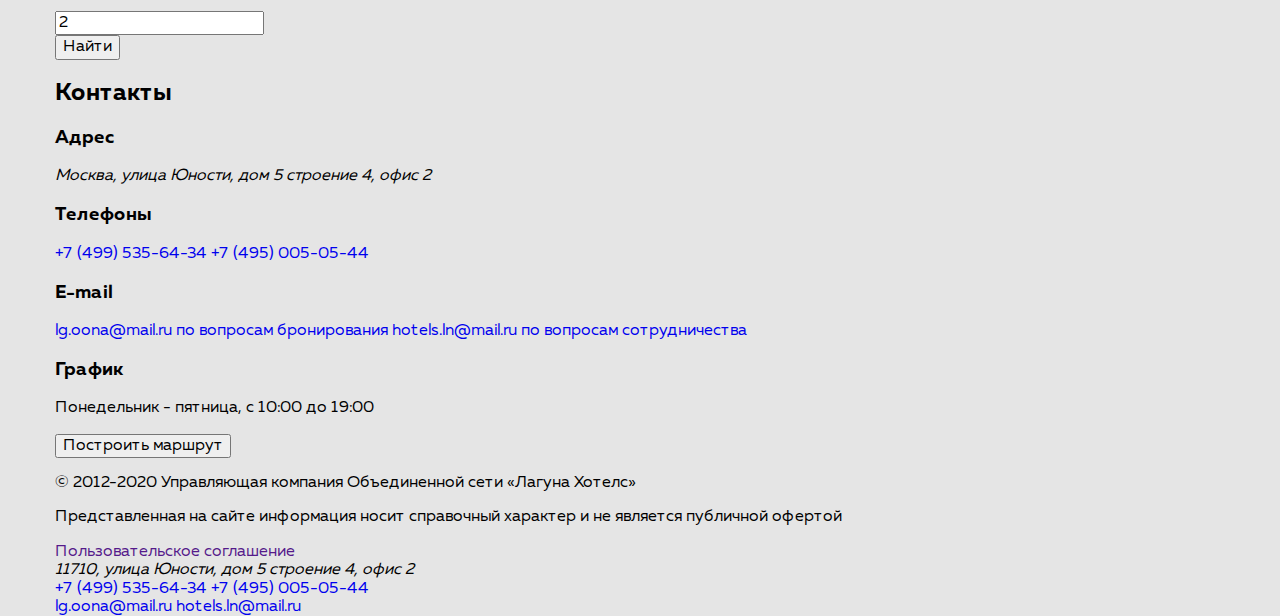
==== commit a42d2a49: "lesson" ====
--- a/08_advanced-html/index.html
+++ b/08_advanced-html/index.html
@@ -511,7 +511,7 @@
             </button>
           </div>
           <div class="section-contacts-right">
-            <img src="" alt="">
+            <!-- <img src="" alt=""> -->
           </div>
         </div>
       </div>
@@ -519,7 +519,7 @@
   </main>
   <footer class="footer">
     <div class="container footer-container">
-      <article class="footer-descr">
+      <div class="footer-descr">
         <p class="footer-descr-one">
           © 2012-2020 Управляющая компания Объединенной сети «Лагуна Хотелс»
         </p>
@@ -527,8 +527,8 @@
           Представленная на сайте информация носит справочный характер и не является публичной офертой
         </p>
         <a href="" class="footer-policy">Пользовательское соглашение</a>
-      </article>
-      <article class="section-contacts-left-adr-descr">
+      </div>
+      <div class="section-contacts-left-adr-descr">
         <address >
           11710, улица Юности, дом 5 строение 4, офис 2
         </address>
@@ -548,7 +548,7 @@
             hotels.ln@mail.ru
           </a>
         </div>
-      </article>
+      </div>
     </div>
   </footer>
 </body>
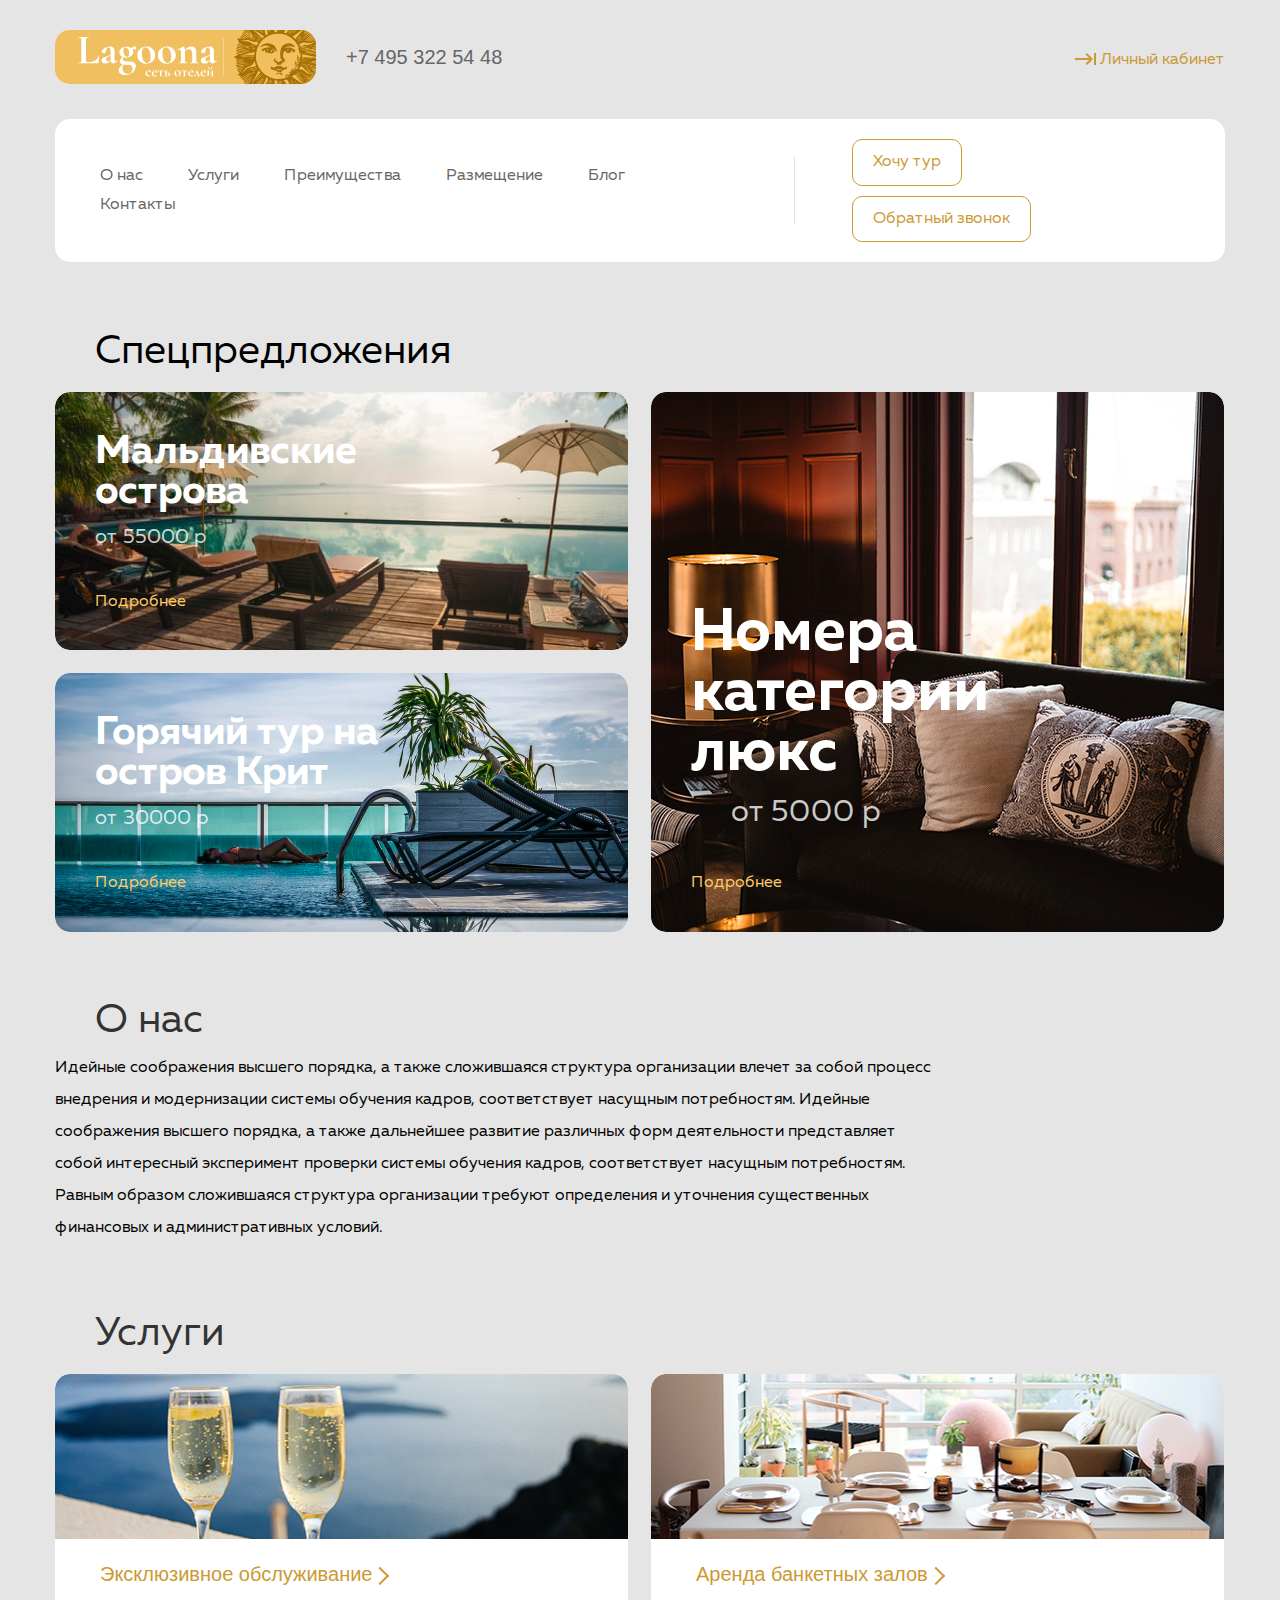
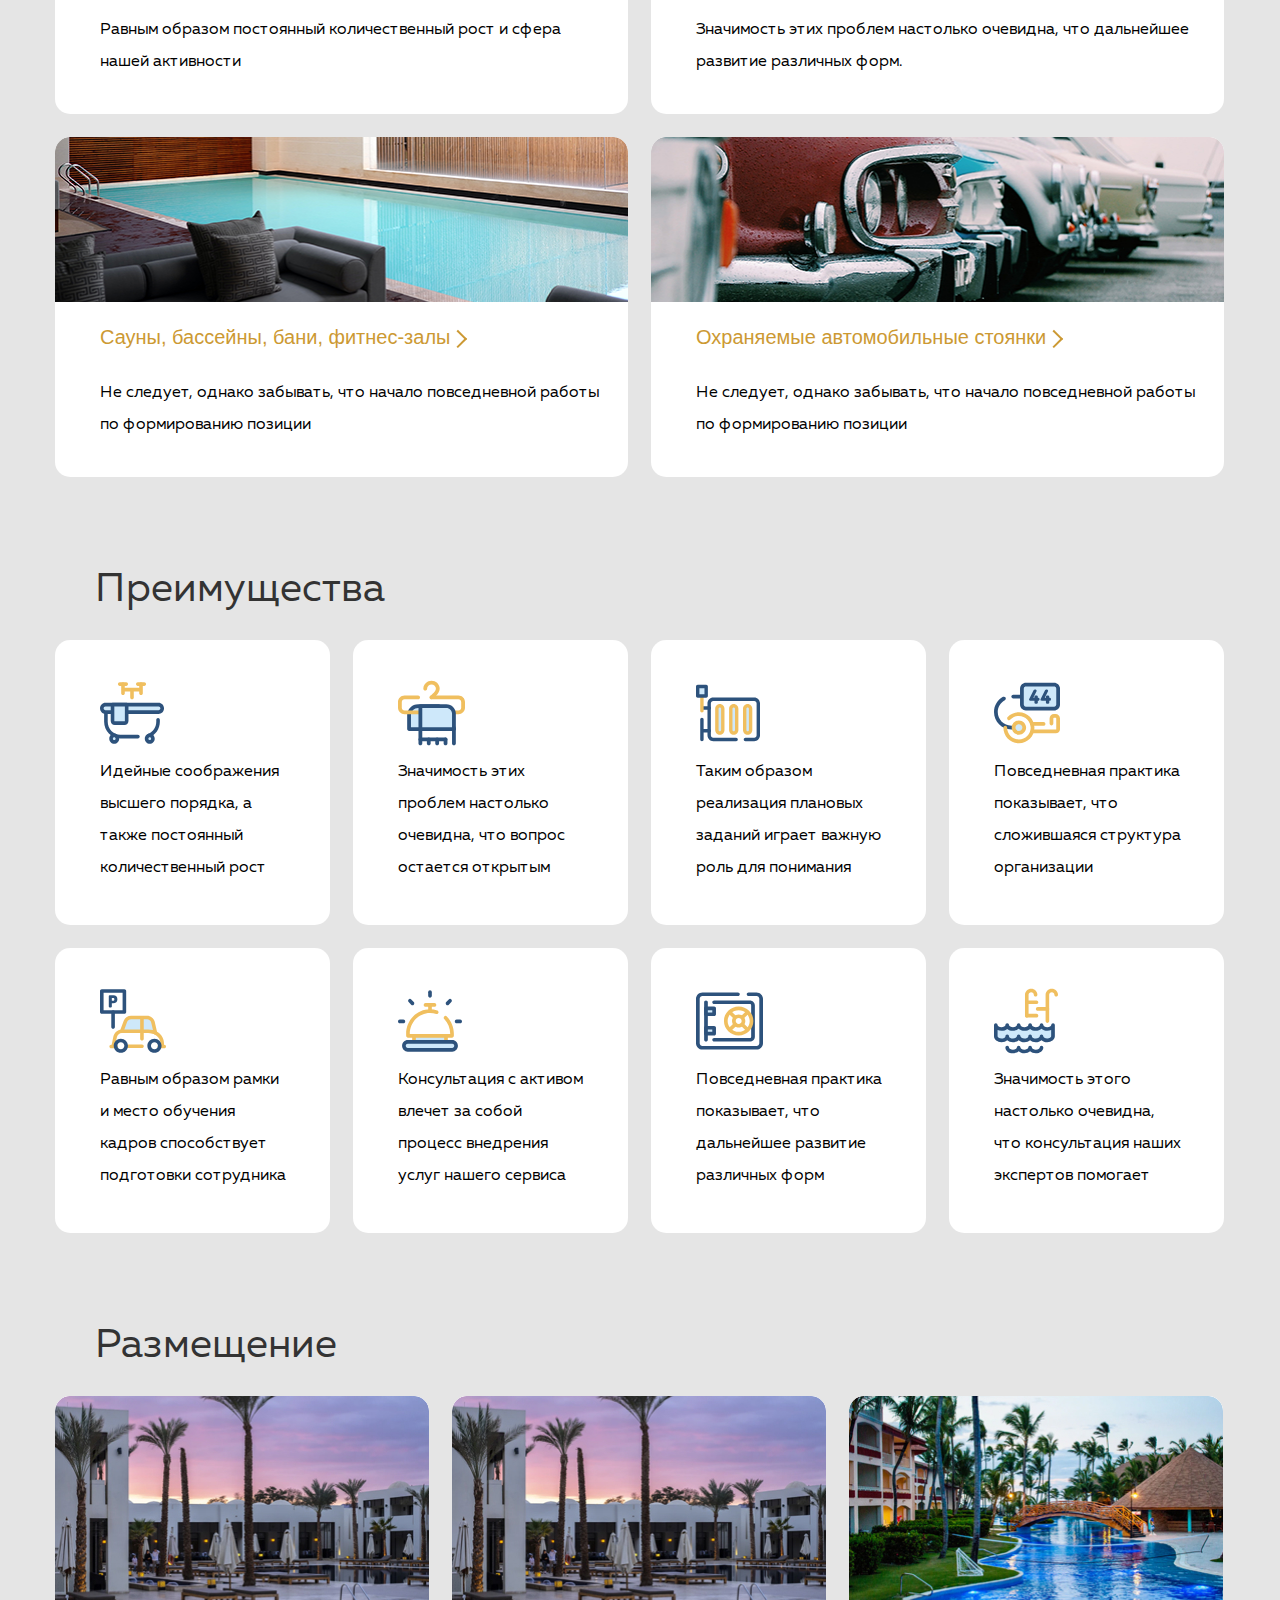
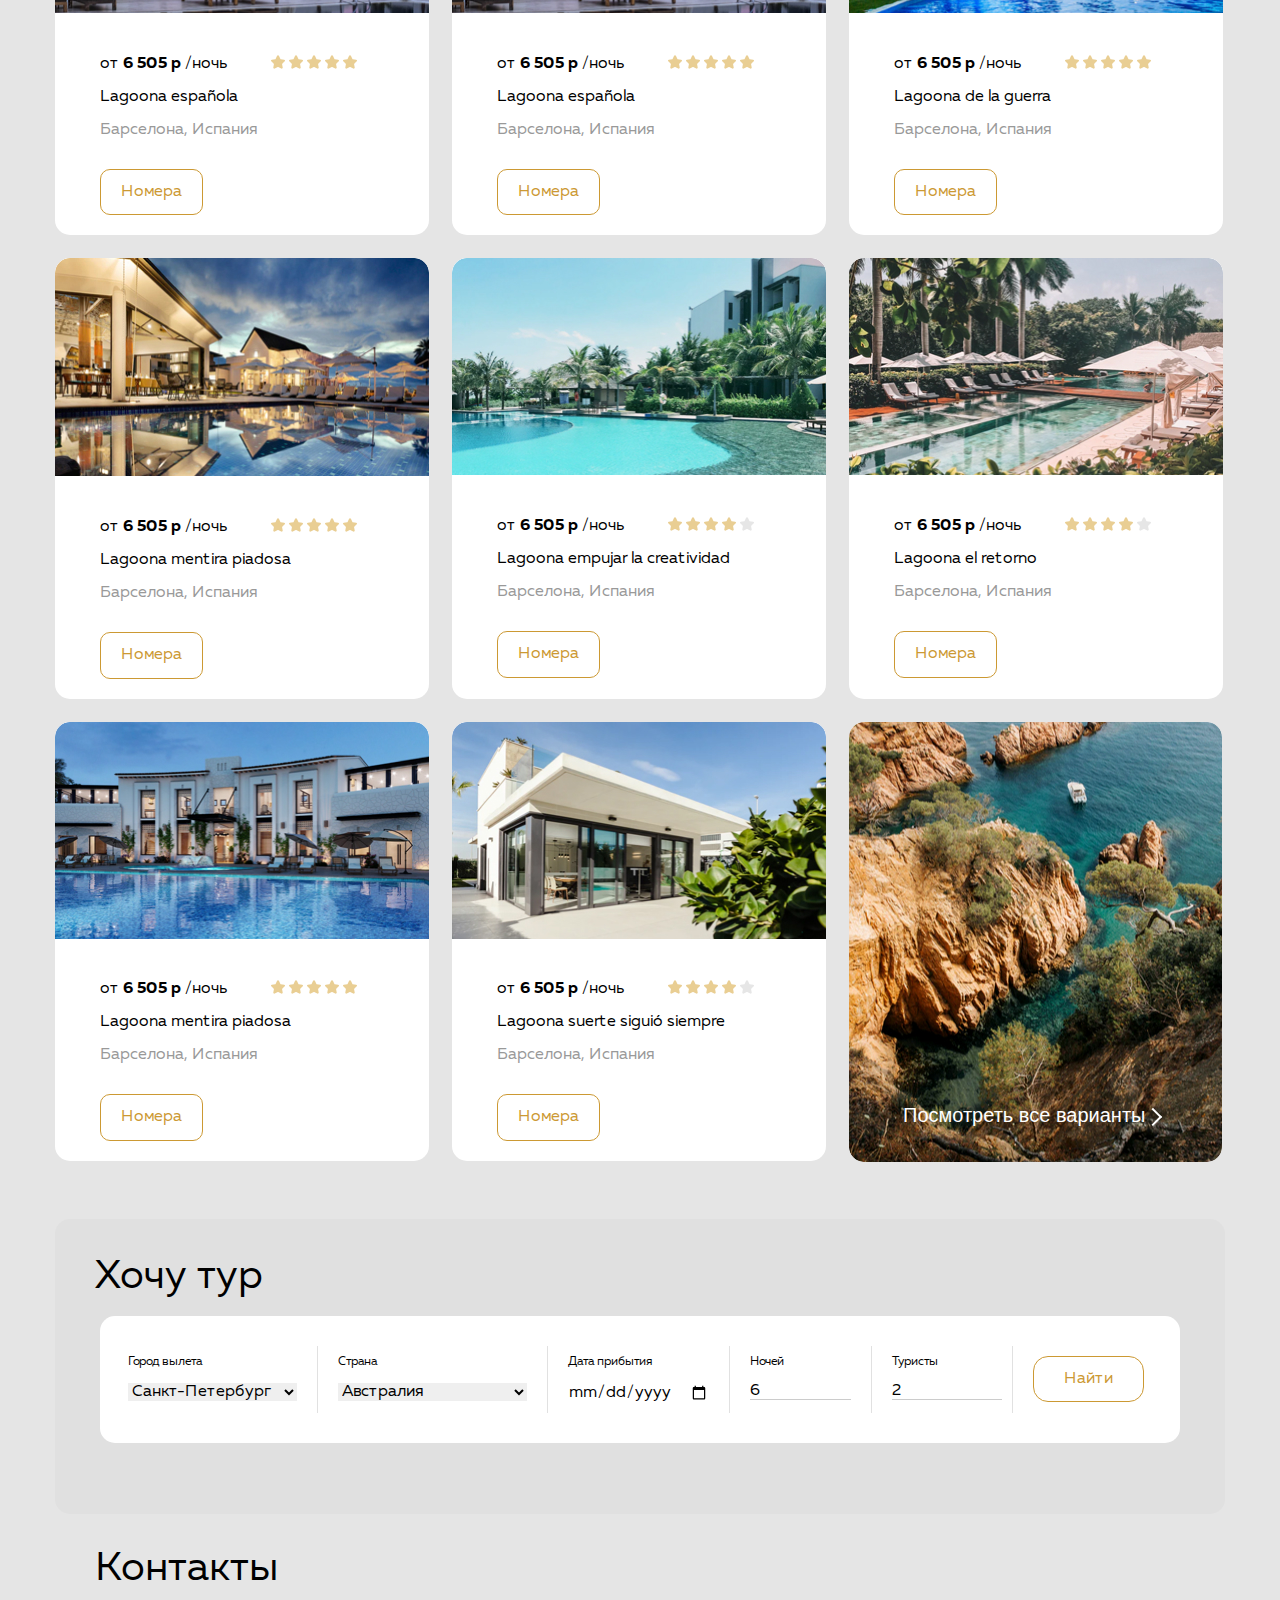
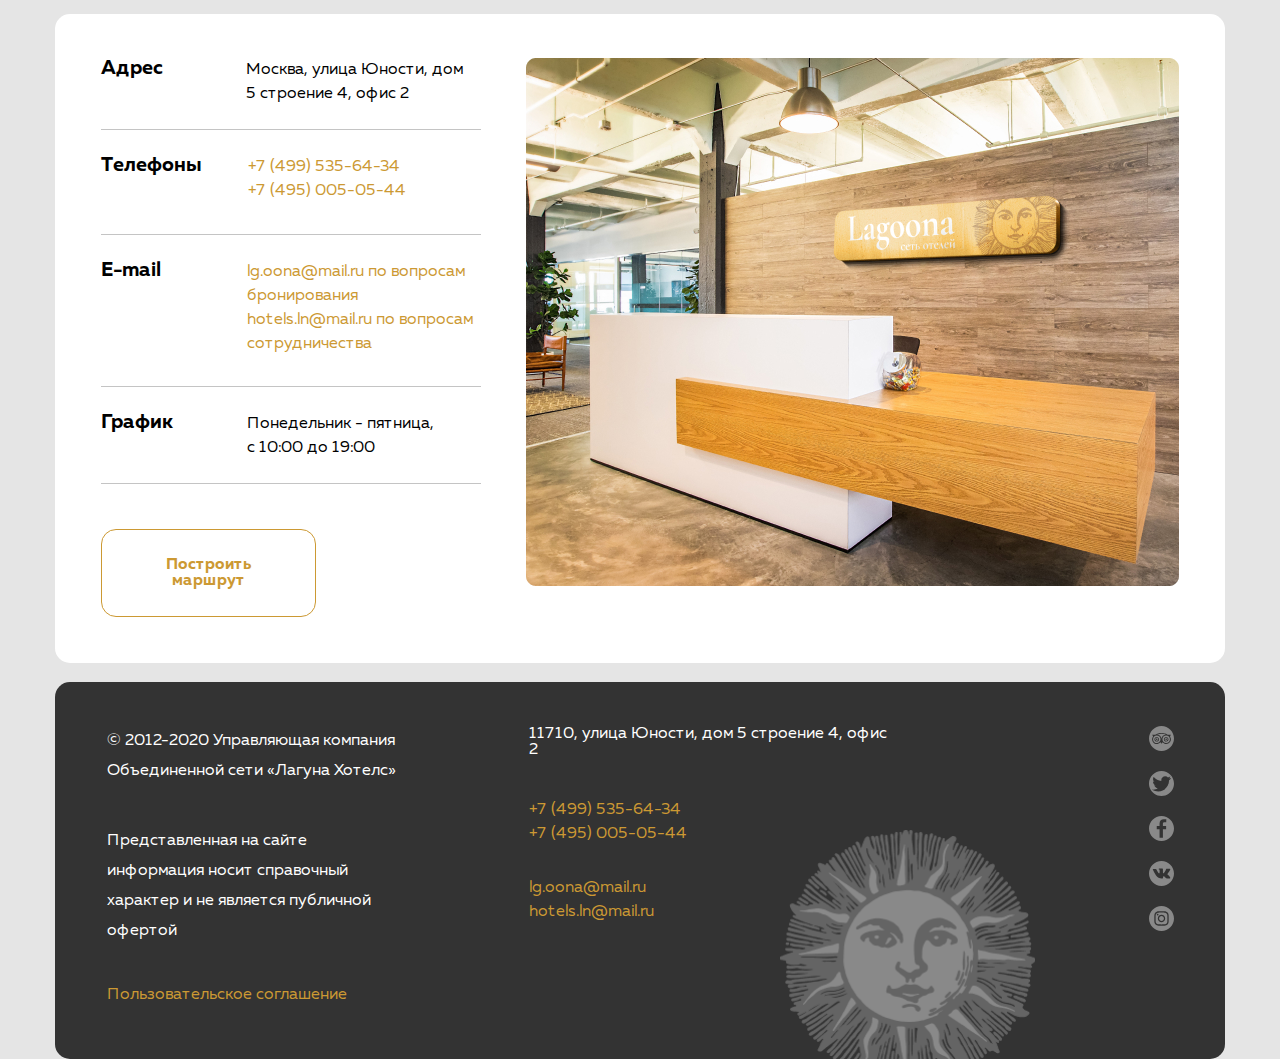
==== commit b8305b73: "Merge branch 'dev' into 'master'" ====
--- a/08_advanced-html/index.html
+++ b/08_advanced-html/index.html
@@ -415,41 +415,43 @@
         </h2>
         <div class="section-tour-form">
           <form action="https://jsonplaceholder.typicode.com/posts" method="POST" class="form">
-            <div class="section-tour-form-city">
-              <p class="section-tour-form-heads">Город вылета</p>
-              <select name="city">
-                <option value="Санкт-Петербург">Санкт-Петербург</option>
-                <option value="Санкт-Петербург">Санкт-Петербург</option>
-                <option value="Санкт-Петербург">Санкт-Петербург</option>
-                <option value="Санкт-Петербург">Санкт-Петербург</option>
-                <option value="Санкт-Петербург">Санкт-Петербург</option>
-                <option value="Санкт-Петербург">Санкт-Петербург</option>
-              </select>
+            <div class="position-form">
+              <label class="section-tour-form-points point-city">
+                <span class="section-tour-form-heads">Город вылета</span>
+                <select name="city" class="points-border">
+                  <option value="Санкт-Петербург">Санкт-Петербург</option>
+                  <option value="Санкт-Петербург">Санкт-Петербург</option>
+                  <option value="Санкт-Петербург">Санкт-Петербург</option>
+                  <option value="Санкт-Петербург">Санкт-Петербург</option>
+                  <option value="Санкт-Петербург">Санкт-Петербург</option>
+                  <option value="Санкт-Петербург">Санкт-Петербург</option>
+                </select>
+              </label>
+              <label class="section-tour-form-points point-country">
+                <span class="section-tour-form-heads">Страна</span>
+                <select name="country" class="points-border">
+                  <option value="Австралия">Австралия</option>
+                  <option value="Австралия">Австралия</option>
+                  <option value="Австралия">Австралия</option>
+                  <option value="Австралия">Австралия</option>
+                  <option value="Австралия">Австралия</option>
+                  <option value="Австралия">Австралия</option>
+                </select>
+              </label>
+              <label class="section-tour-form-points point-date">
+                <span class="section-tour-form-heads">Дата прибытия</span>
+                <input type="date" name="date" class="points-border">
+              </label>
+              <label class="section-tour-form-points point-nights">
+                <span class="section-tour-form-heads">Ночей</span>
+                <input type="number" name="nights" value="6" class="points-border points-border-nights">
+              </label>
+              <label class="section-tour-form-points point-tourists">
+                <span class="section-tour-form-heads">Туристы</span>
+                <input type="number" name="tourists" value="2" required class="points-border points-border-tourists">
+              </label>
             </div>
-            <div class="section-tour-form-country">
-              <p class="section-tour-form-heads">Страна</p>
-              <select name="country">
-                <option value="Австралия">Австралия</option>
-                <option value="Австралия">Австралия</option>
-                <option value="Австралия">Австралия</option>
-                <option value="Австралия">Австралия</option>
-                <option value="Австралия">Австралия</option>
-                <option value="Австралия">Австралия</option>
-              </select>
-            </div>
-            <div class="section-tour-form-date">
-              <p class="section-tour-form-heads">Дата прибытия</p>
-              <input type="date" name="date">
-            </div>
-            <div class="section-tour-form-nights">
-              <p class="section-tour-form-heads">Ночей</p>
-              <input type="number" name="nights" value="6">
-            </div>
-            <div class="section-tour-form-tourists">
-              <p class="section-tour-form-heads">Туристы</p>
-              <input type="number" name="tourists" value="2" required>
-            </div>
-            <button class="btn btn-tours">
+            <button type="submit" class="btn btn-tours">
               Найти
             </button>
           </form>
@@ -464,72 +466,74 @@
         </h2>
         <div class="section-contacts-full">
           <div class="section-contacts-left">
-            <div class="section-contacts-left-adr">
-              <h3 class="section-contacts-left-head">
-                Адрес
-              </h3>
-              <address class="section-contacts-left-adr-descr">
-                Москва, улица Юности, дом 5 строение 4, офис 2
-              </address>
-            </div>
-            <div class="section-contacts-left-tel">
-              <h3 class="section-contacts-left-head">
-                Телефоны
-              </h3>
-              <div class="section-contacts-tel">
-                <a href="tel:+74995356434" class="section-contacts-number">
-                  +7 (499) 535-64-34
-                </a>
-                <a href="tel:+74950050544" class="section-contacts-number">
-                  +7 (495) 005-05-44
-                </a>
-              </div>
-            </div>
-            <div class="section-contacts-left-mail">
-              <h3 class="section-contacts-left-head">
-                E-mail
-              </h3>
-              <div class="section-contacts-mail">
-                <a href="mailto:lg.oona@mail.ru" class="section-contacts-email">
-                  lg.oona@mail.ru по вопросам бронирования
-                </a>
-                <a href="mailto:hotels.ln@mail.ru" class="section-contacts-email">
-                  hotels.ln@mail.ru по вопросам сотрудничества
-                </a>
-              </div>
-            </div>
-            <div class="section-contacts-left-graph">
-              <h3 class="section-contacts-left-head">
-                График
-              </h3>
-              <p class="section-contacts-graph-descr">
-                Понедельник - пятница, с 10:00 до 19:00
-              </p>
+            <div class="section-contacts-left-point">
+              <div class="section-contacts-left-adr">
+                <h3 class="section-contacts-left-head">
+                  Адрес
+                </h3>
+                <address class="section-contacts-left-adr-descr">
+                  Москва, улица Юности, дом 5 строение 4, офис 2
+                </address>
+              </div>
+              <div class="section-contacts-left-tel">
+                <h3 class="section-contacts-left-head">
+                  Телефоны
+                </h3>
+                <div class="section-contacts-tel">
+                  <a href="tel:+74995356434" class="section-contacts-number">
+                    +7 (499) 535-64-34
+                  </a>
+                  <a href="tel:+74950050544" class="section-contacts-number">
+                    +7 (495) 005-05-44
+                  </a>
+                </div>
+              </div>
+              <div class="section-contacts-left-mail">
+                <h3 class="section-contacts-left-head">
+                  E-mail
+                </h3>
+                <div class="section-contacts-mail">
+                  <a href="mailto:lg.oona@mail.ru" class="section-contacts-email">
+                    lg.oona@mail.ru по вопросам бронирования
+                  </a>
+                  <a href="mailto:hotels.ln@mail.ru" class="section-contacts-email">
+                    hotels.ln@mail.ru по вопросам сотрудничества
+                  </a>
+                </div>
+              </div>
+              <div class="section-contacts-left-graph">
+                <h3 class="section-contacts-left-head">
+                  График
+                </h3>
+                <span class="section-contacts-graph-descr">
+                  Понедельник - пятница, с 10:00 до 19:00
+                </span>
+              </div>
             </div>
             <button class="btn btn-maps">
               Построить маршрут
             </button>
           </div>
           <div class="section-contacts-right">
-            <!-- <img src="" alt=""> -->
+            <img src="img/backtours.jpg" alt="Внутренний вид Lagoona" class="picture-tours">
           </div>
         </div>
       </div>
     </section>
   </main>
   <footer class="footer">
-    <div class="container footer-container">
+    <div class="container footer-container footer-img">
       <div class="footer-descr">
-        <p class="footer-descr-one">
+        <p class="footer-descr-one footer-descr-pos">
           © 2012-2020 Управляющая компания Объединенной сети «Лагуна Хотелс»
         </p>
-        <p class="footer-descr-two">
+        <p class="footer-descr-two footer-descr-pos">
           Представленная на сайте информация носит справочный характер и не является публичной офертой
         </p>
         <a href="" class="footer-policy">Пользовательское соглашение</a>
       </div>
-      <div class="section-contacts-left-adr-descr">
-        <address >
+      <div class="footer-contacts-descr">
+        <address class="footer-adr" >
           11710, улица Юности, дом 5 строение 4, офис 2
         </address>
         <div class="footer-tel">
@@ -549,6 +553,23 @@
           </a>
         </div>
       </div>
+      <ul class="footer-icon-list">
+        <li class="footer-icon-item">
+          <a href="" class="icon-link icon-trip"></a>
+        </li>
+        <li class="footer-icon-item">
+          <a href="" class="icon-link icon-twitter"></a>
+        </li>
+        <li class="footer-icon-item">
+          <a href="" class="icon-link icon-facebook"></a>
+        </li>
+        <li class="footer-icon-item">
+          <a href="" class="icon-link icon-vk"></a>
+        </li>
+        <li class="footer-icon-item">
+          <a href="" class="icon-link icon-inst"></a>
+        </li>
+      </ul>
     </div>
   </footer>
 </body>
--- a/08_advanced-html/css/style.css
+++ b/08_advanced-html/css/style.css
@@ -127,12 +127,12 @@
 }
 
 .header-bottom {
-display: flex;
-align-items: center;
-padding: 10px 45px;
-border-radius: 15px;
-min-height: 70px;
-background-color: #ffff;
+  display: flex;
+  align-items: center;
+  padding: 10px 45px;
+  border-radius: 15px;
+  min-height: 70px;
+  background-color: #ffff;
 }
 
 .nav {
@@ -233,10 +233,10 @@
   border-radius: 15px;
   min-width: 573px;
   min-height: 540px;
-background-image: url(../img/lux.jpg);
-background-size: auto 100%;
-background-repeat: no-repeat;
-background-color: rgb(92, 92, 92);
+  background-image: url(../img/lux.jpg);
+  background-size: auto 100%;
+  background-repeat: no-repeat;
+  background-color: rgb(92, 92, 92);
 }
 
 .section-spec-heading {
@@ -599,3 +599,354 @@
   height: 11px;
   transform: rotate(45deg) translateX(2px);
 }
+
+/* Wnat tour */
+
+.section-contacts {
+  padding-top: 35px;
+}
+
+.tour-container {
+  padding: 38px 45px 71px 40px;
+  align-items: center;
+  border-radius: 15px;
+  background-color: #e0e0e0;
+}
+
+.section-heading-tour {
+  margin-top: 0;
+  margin-bottom: 19px;
+  font-size: 40px;
+  font-weight: normal;
+  line-height: 1;
+  color: #000000;
+}
+
+.section-tour-form {
+  margin-left: 5px;
+  padding: 30px 28px;
+  border-radius: 15px;
+  background-color: #ffffff;
+}
+
+.form {
+  display: flex;
+  align-items: center;
+}
+
+.section-tour-form-points {
+  display: flex;
+  flex-direction: column;
+  padding-top: 10px;
+  padding-bottom: 10px;
+}
+
+.point-city {
+  padding-right: 20px;
+  width: 189px;
+}
+
+.point-country {
+  padding-right: 20px;
+  padding-left: 20px;
+  width: 230px;
+  border-left: 1px solid #E1E1E1;
+}
+
+.point-date {
+  padding-right: 20px;
+  padding-left: 20px;
+  max-width: 182px;
+  border-left: 1px solid #E1E1E1;
+}
+
+.point-nights {
+  padding-right: 20px;
+  padding-left: 20px;
+  max-width: 142px;
+  border-left: 1px solid #E1E1E1;
+}
+
+.point-tourists {
+  padding-right: 10px;
+  padding-left: 20px;
+  max-width: 142px;
+  border-left: 1px solid #E1E1E1;
+  border-right: 1px solid #E1E1E1;
+}
+.section-tour-form-heads {
+  margin-bottom: 15px;
+  font-size: 12px;
+  font-weight: normal;
+  line-height: 1;
+}
+
+.points-border {
+  padding: 0;
+  text-align: start;
+  border: 0;
+  font-size: 16px;
+  font-weight: normal;
+  line-height: 1;
+}
+
+.points-border-nights{
+  border-bottom: 1px solid #CCCCCC;
+}
+
+.points-border-tourists {
+  border-bottom: 1px solid #CCCCCC;
+}
+
+.btn {
+  margin-left: 20px;
+  padding: 13px 30px;
+  border: 1px solid #CC9933;
+  border-radius: 15px;
+  cursor: pointer;
+  color: #CC9933;
+  background-color: #ffffff;
+}
+
+.position-form {
+  display: flex;
+  flex-wrap: wrap;
+  max-width: 910px;
+}
+
+.section-contacts {
+  padding-top: 35px;
+  padding-bottom: 19px;
+}
+
+.section-heading-contacts {
+  margin-bottom: 25px;
+  margin-top: 0;
+  padding-left: 40px;
+  font-size: 40px;
+  font-weight: normal;
+  line-height: 1;
+}
+
+.section-contacts-full {
+  display: flex;
+  padding: 44px 44px 46px 46px;
+  border-radius: 15px;
+  background-color: #ffffff;
+}
+
+.section-contacts-left {
+  display: flex;
+  flex-direction: column;
+  margin-right: 45px;
+  max-width: 380px;
+}
+
+.section-contacts-left-adr {
+  display: flex;
+  padding-bottom: 23px;
+  border-bottom: 1px solid #c4c4c4;
+}
+
+.section-contacts-left-tel {
+  display: flex;
+  padding-top: 25px;
+  padding-bottom: 31px;
+  border-bottom: 1px solid #c4c4c4;
+}
+
+.section-contacts-left-mail {
+  display: flex;
+  padding-top: 25px;
+  padding-bottom: 30px;
+  border-bottom: 1px solid #c4c4c4;
+}
+
+.section-contacts-left-graph {
+  display: flex;
+  padding-top: 25px;
+  padding-bottom: 23px;
+  border-bottom: 1px solid #c4c4c4;
+}
+
+.section-contacts-left-head {
+  margin: 0;
+  min-width: 62px;
+  font-size: 20px;
+  font-weight: 700;
+  line-height: 1;
+  color: #000000;
+}
+
+.picture-tours {
+  min-height: 528px;
+}
+
+.section-contacts-tel {
+  display: flex;
+  flex-direction: column;
+}
+
+.section-contacts-mail {
+  display: flex;
+  flex-direction: column;
+}
+
+.btn-maps {
+  margin-top: 45px;
+  margin-left: 0;
+  padding: 27px 29px;
+  max-width: 215px;
+  font-size: 16px;
+  font-weight: 700;
+  line-height: 1;
+}
+
+.section-contacts-number {
+  font-size: 16px;
+  font-weight: normal;
+  line-height: 24px;
+  color: #CC9933;
+}
+
+.section-contacts-email {
+  font-size: 16px;
+  font-weight: normal;
+  line-height: 24px;
+  color: #CC9933;
+}
+
+.section-contacts-left-adr-descr {
+  margin-left: 83px;
+  max-width: 229px;
+  font-size: 16px;
+  font-style: normal;
+  font-weight: normal;
+  line-height: 24px;
+  color: #000000;
+}
+
+.section-contacts-mail {
+  margin-left: 84px;
+}
+
+.section-contacts-tel {
+  margin-left: 47px;
+}
+
+.section-contacts-graph-descr {
+  margin-left: 74px;
+  max-width: 214px;
+  font-size: 16px;
+  font-weight: normal;
+  line-height: 24px;
+  color: #000000;
+}
+
+.footer-container {
+  display: flex;
+  padding: 44px 51px 55px 52px;
+  border-radius: 15px;
+  background-color: #333333;
+}
+
+.footer-img {
+  background-image: url(../img/footer.png);
+  background-repeat: no-repeat;
+  background-size: 255px;
+  background-position: right 190px bottom;
+}
+
+.footer-descr {
+  padding-right: 20px;
+  max-width: 320px;
+}
+
+.footer-descr-pos {
+  margin: 0;
+}
+
+.footer-descr-one {
+  margin-bottom: 40px;
+  font-size: 16px;
+  font-weight: normal;
+  line-height: 30px;
+  color: #ffffff;
+}
+
+.footer-descr-two {
+  margin-bottom: 40px;
+  font-size: 16px;
+  font-weight: normal;
+  line-height: 30px;
+  color: #ffffff;
+}
+
+.footer-policy {
+  font-size: 16px;
+  font-weight: normal;
+  line-height: 1;
+  color: #CC9933;
+}
+
+.footer-contacts-descr {
+  margin-left: 102px;
+  max-width: 358px;
+}
+
+.footer-adr {
+  margin-bottom: 40px;
+  font-size: 16px;
+  font-style: normal;
+  font-weight: normal;
+  line-height: 1;
+  color: #ffffff;
+}
+
+.footer-tel {
+  display: flex;
+  flex-direction: column;
+  margin-bottom: 30px;
+}
+
+.footer-mail {
+  display: flex;
+  flex-direction: column;
+}
+
+.footer-icon-list {
+  margin-left: auto;
+}
+
+.footer-icon-item {
+  margin-bottom: 20px;
+  width: 25px;
+  height: 25px;
+}
+
+.icon-link {
+  display: inline-block;
+  width: 25px;
+  height: 25px;
+  background-repeat: no-repeat;
+}
+
+.icon-trip {
+  background-image: url(../img/tripadvisor.svg);
+}
+
+.icon-twitter {
+  background-image: url(../img/twitter.svg);
+}
+
+.icon-facebook {
+  background-image: url(../img/facebook.svg);
+}
+
+.icon-vk {
+  background-image: url(../img/social.svg);
+}
+
+.icon-inst {
+  background-image: url(../img/instagram.svg);
+}
